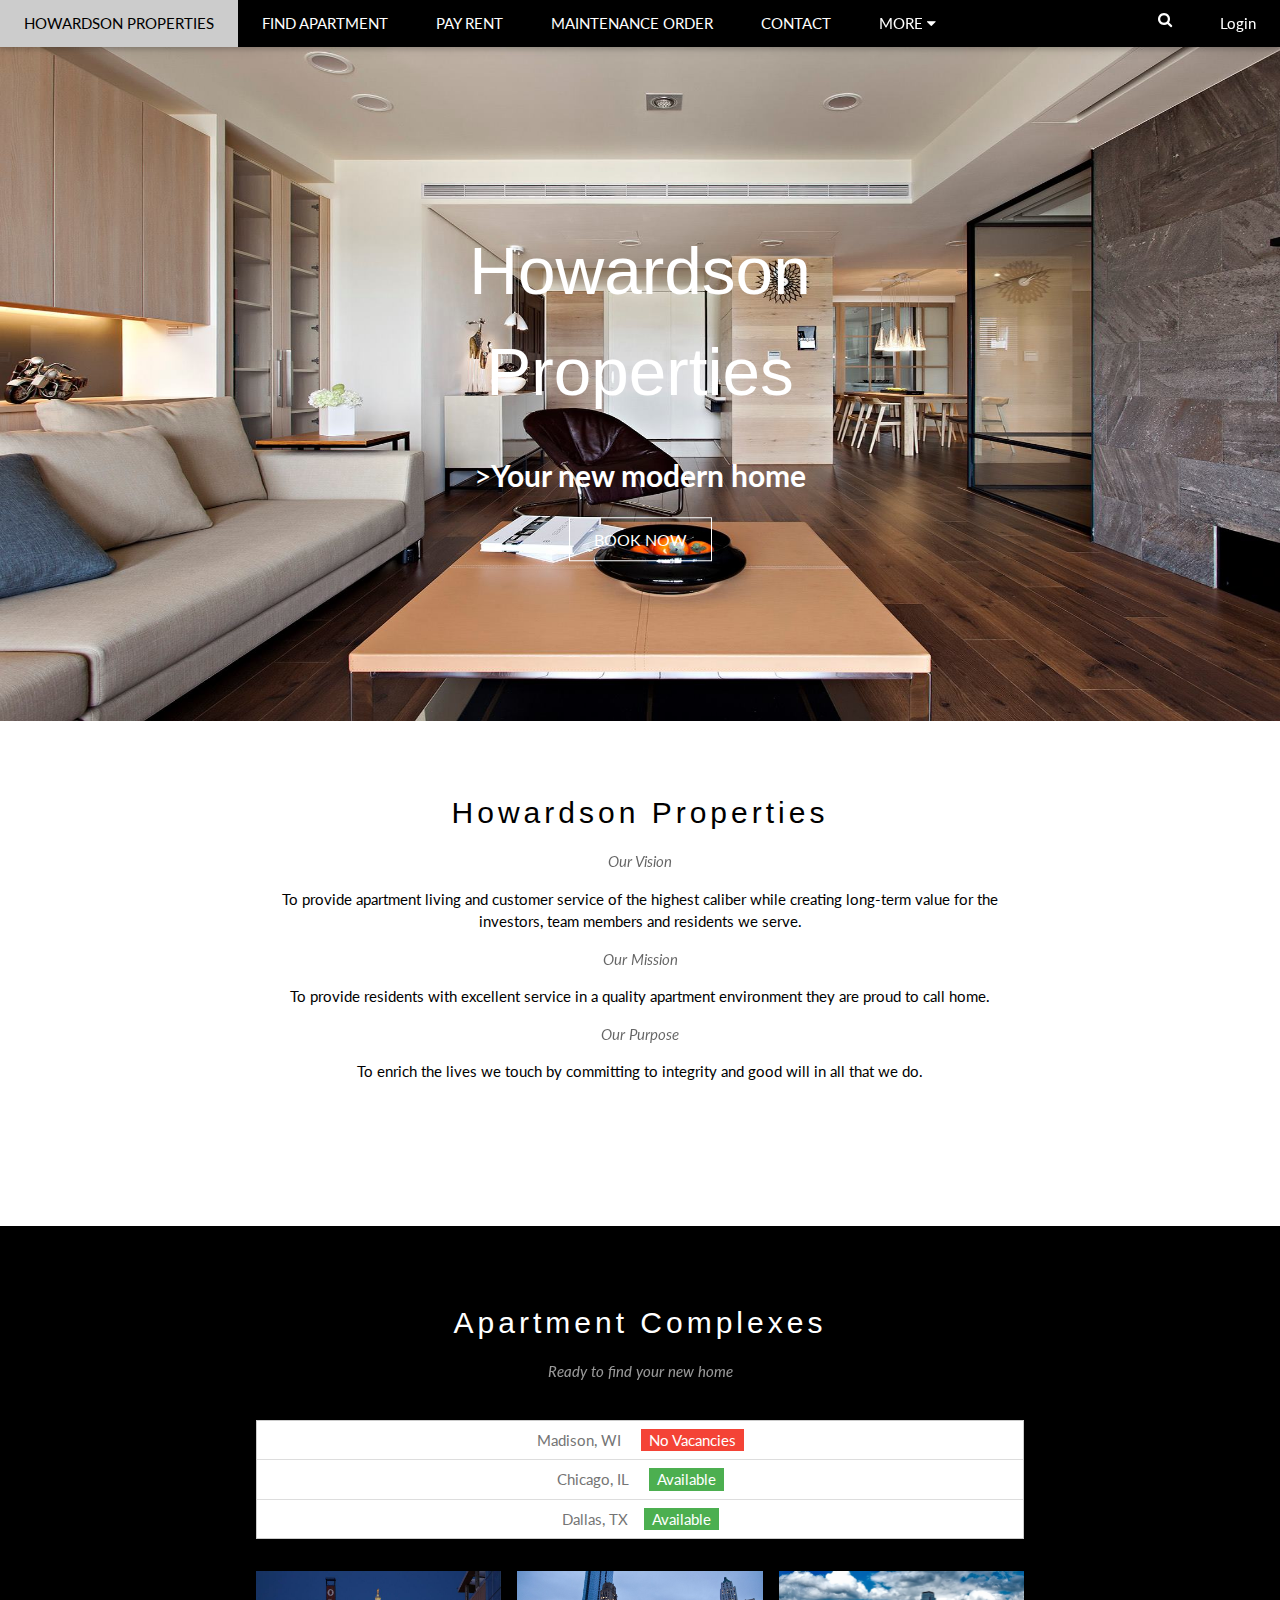
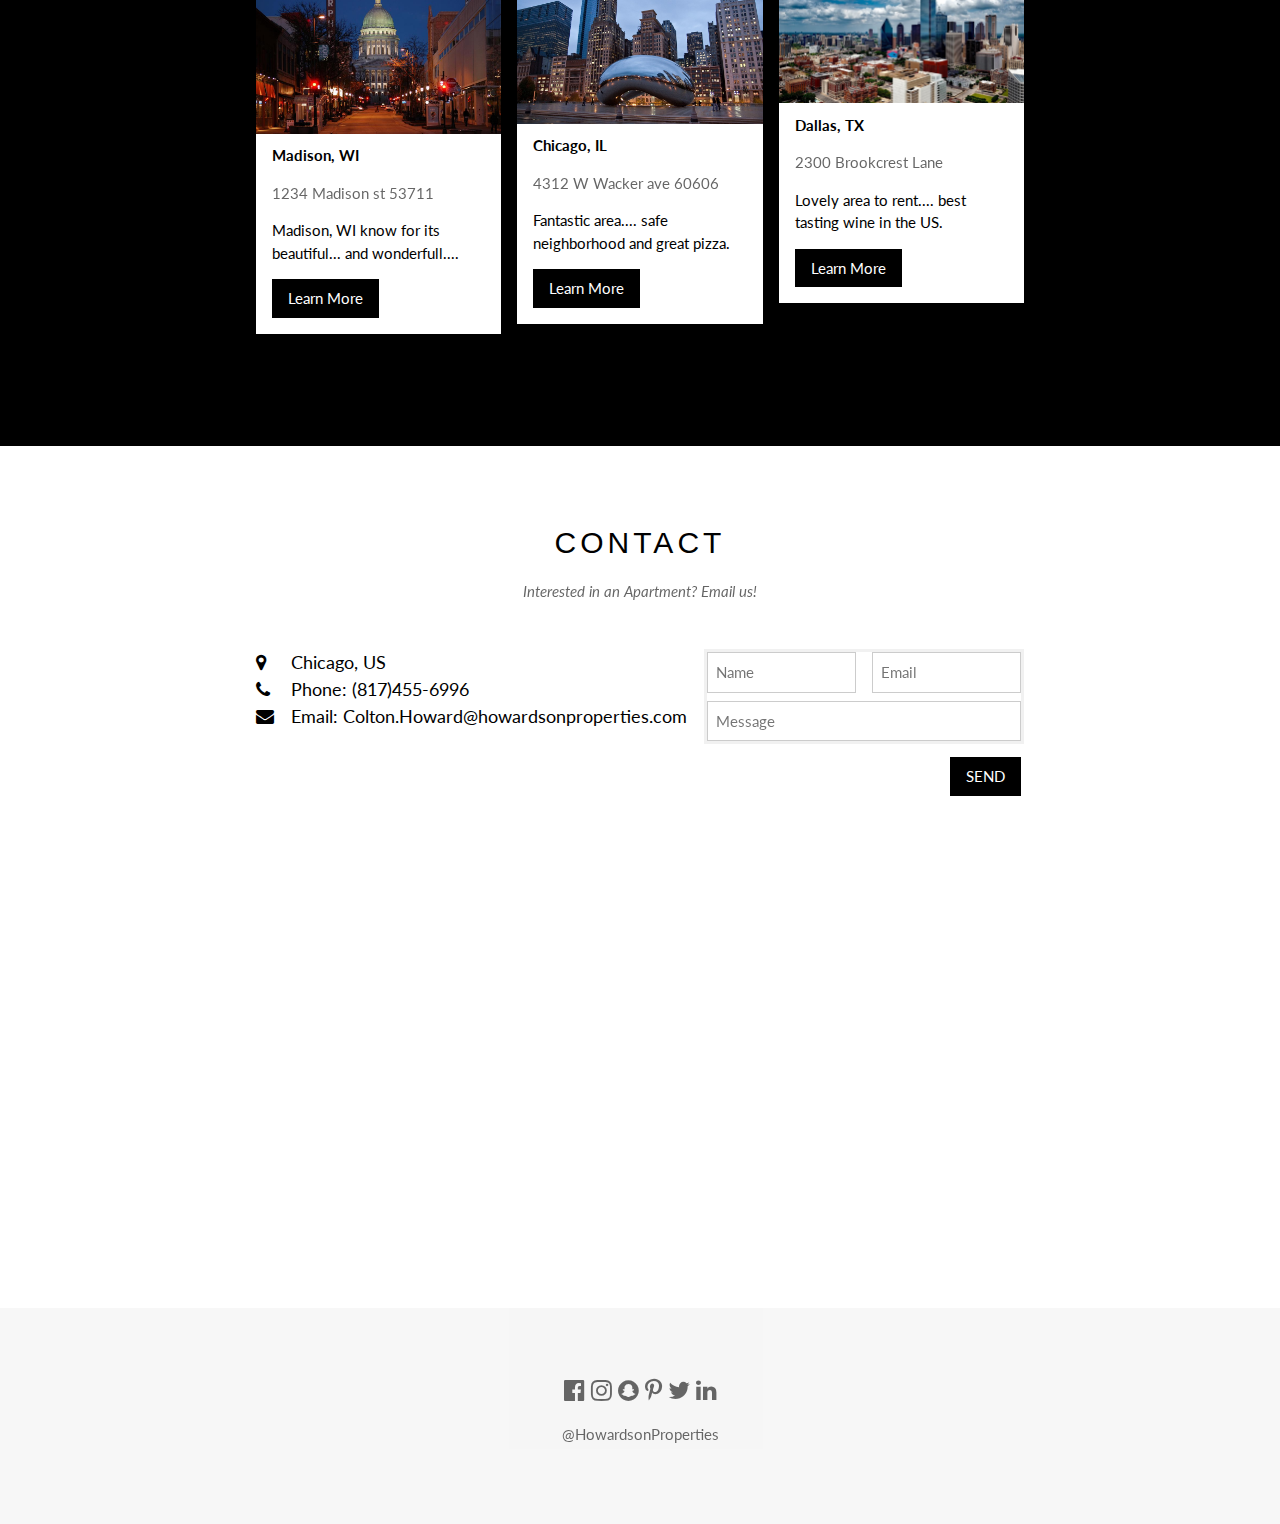
==== index.html @ aaf63475 "changes" ====
<html>
<title>Howardson Properties</title>
<meta charset="UTF-8">
<meta name="viewport" content="width=device-width, initial-scale=1">
<link rel="stylesheet" href="advanced.css">
<link rel="stylesheet" href="https://fonts.googleapis.com/css?family=Lato">
<link rel="stylesheet" href="https://cdnjs.cloudflare.com/ajax/libs/font-awesome/4.7.0/css/font-awesome.min.css">
<style>
body {font-family: "Lato", sans-serif}
.mySlides {display: none}

div.gallery {
    border: 1px solid #ccc;
}

div.gallery:hover {
    border: 1px solid #777;
}

div.gallery img {
    width: 100%;
    height: auto;
}

div.desc {
    padding: 15px;
    text-align: center;
}

* {
    box-sizing: border-box;
}

.responsive {
    padding: 0 6px;
    float: left;
    width: 24.99999%;
}

@media only screen and (max-width: 700px){
    .responsive {
        width: 49.99999%;
        margin: 6px 0;
    }
}

@media only screen and (max-width: 500px){
    .responsive {
        width: 100%;
    }
}

.clearfix:after {
    content: "";
    display: table;
    clear: both;
}
* {box-sizing:border-box}

/* Slideshow container */
.slideshow-container {
  max-width: 1000px;
  position: relative;
  margin: auto;
}

.mySlides1 {
    display: none;
}

/* Next & previous buttons */
.prev, .next {
  cursor: pointer;
  position: absolute;
  top: 50%;
  width: auto;
  margin-top: -22px;
  padding: 16px;
  color: white;
  font-weight: bold;
  font-size: 18px;
  transition: 0.6s ease;
  border-radius: 0 3px 3px 0;
}

/* Position the "next button" to the right */
.next {
  right: 0;
  border-radius: 3px 0 0 3px;
}

/* On hover, add a black background color with a little bit see-through */
.prev:hover, .next:hover {
  background-color: rgba(0,0,0,0.8);
}

/* Caption text */
.text {
  color: #f2f2f2;
  font-size: 15px;
  padding: 8px 12px;
  position: absolute;
  bottom: 8px;
  width: 100%;
  text-align: center;
}

/* Number text (1/3 etc) */
.numbertext {
  color: #f2f2f2;
  font-size: 12px;
  padding: 8px 12px;
  position: absolute;
  top: 0;
}

/* The dots/bullets/indicators */
.dot {
  cursor:pointer;
  height: 13px;
  width: 13px;
  margin: 0 2px;
  background-color: #bbb;
  border-radius: 50%;
  display: inline-block;
  transition: background-color 0.6s ease;
}

.active, .dot:hover {
  background-color: #717171;
}

/* Fading animation */
.fade {
  -webkit-animation-name: fade;
  -webkit-animation-duration: 1.5s;
  animation-name: fade;
  animation-duration: 1.5s;
}

@-webkit-keyframes fade {
  from {opacity: .4}
  to {opacity: 1}
}

@keyframes fade {
  from {opacity: .4}
  to {opacity: 1}
}
</style>
<body>

<!-- Navbar -->
<div class="w3-top">
  <div class="w3-bar w3-black w3-card-2 w3-left-align">
    <a class="w3-bar-item w3-button w3-padding-large w3-hide-medium w3-hide-large w3-right" href="javascript:void(0)" onclick="myFunction()" title="Toggle Navigation Menu"><i class="fa fa-bars"></i></a>
    <a href="index.html" class="w3-bar-item w3-button w3-padding-large">HOWARDSON PROPERTIES</a>
    <a href="#tour" class="w3-bar-item w3-button w3-padding-large w3-hide-small">FIND  APARTMENT</a>
    <a href="http://manager.payyourrent.com/rent-payment-software/?gclid=Cj0KCQjw--DLBRCNARIsAFIwR27LLWmiEYNPuNQ_jjrPq4QxrN3-7JRp15YNWLW8YYUmsbzxgvoFxRsaAm2LEALw_wcB" class="w3-bar-item w3-button w3-padding-large w3-hide-small">PAY RENT</a>
    <a href="maintenance.html" class="w3-bar-item w3-button w3-padding-large w3-hide-small">MAINTENANCE ORDER</a>
    <a href="#contact" class="w3-bar-item w3-button w3-padding-large w3-hide-small">CONTACT</a>
    <div class="w3-dropdown-hover w3-hide-small">
      <button class="w3-padding-large w3-button" title="More">MORE <i class="fa fa-caret-down"></i></button>
      <div class="w3-dropdown-content w3-bar-block w3-card-4">
        <a href="#" class="w3-bar-item w3-button">Youtube</a>
        <a href="#" class="w3-bar-item w3-button">Linkedin</a>
      </div>
    </div>
    <button class="w3-padding-large w3-button w3-hide-small w3-right" onclick="document.getElementById('loginModal').style.display='block'">Login</button>
    <a href="javascript:void(0)" class="w3-padding-large w3-button w3-hide-small w3-right"><i class="fa fa-search"></i></a>
  </div>
</div>

<!-- Navbar on small screens -->
<div id="navDemo" class="w3-bar-block w3-black w3-hide w3-hide-large w3-hide-medium w3-top" style="margin-top:46px">
  <a href="#tour" class="w3-bar-item w3-button w3-padding-large">FIND  APARTMENT</a>
  <a href="http://manager.payyourrent.com/rent-payment-software/?gclid=Cj0KCQjw--DLBRCNARIsAFIwR27LLWmiEYNPuNQ_jjrPq4QxrN3-7JRp15YNWLW8YYUmsbzxgvoFxRsaAm2LEALw_wcB" class="w3-bar-item w3-button w3-padding-large">PAY RENT</a>
  <a href="maintenance.html" class="w3-bar-item w3-button w3-padding-large">MAINTENANCE ORDER</a>
  <a href="#contact" class="w3-bar-item w3-button w3-padding-large">CONTACT</a>
  <a href="#" class="w3-bar-item w3-button w3-padding-large">MORE</a>
</div>

<!-- Page content -->
<div class="w3-content" style="max-width:2000px;margin-top:46px">

  <!-- Automatic Slideshow Images -->
  <div class="mySlides w3-display-container w3-center">
    <img src="images/contemporary-living-room-ideas-white-sofa-cushions-pouf-table-wooden-table-table-lamp-floor-brown-curtain-window-ceiling-lights.jpeg" style="width:100%; height:75%;">
    <div class="w3-display-middle w3-container w3-text-white w3-padding-32 w3-hide-small">
      <h1 style="font-size: 450%;">Howardson Properties</h1>
      <p style="font-size: 200%;">><b>Your new modern home</b></p>
      <a href="http://www.google.com" style="text-decoration:none;" class="btn btn-clear-white"> Book Now</a>
    </div>
  </div>
  <div class="mySlides w3-display-container w3-center">
    <img src="images/One-Bedroom-Modern-Apartment_1.jpg" style="width:100%; height:75%;">
    <div class="w3-display-middle w3-container w3-text-white w3-padding-32 w3-hide-small">
      <h1 style="font-size: 450%;">Howardson Properties</h1>
      <p style="font-size: 200%;">><b>Your new modern home</b></p>
      <a href="http://www.google.com" style="text-decoration:none;" class="btn btn-clear-white"> Book Now</a>
    </div>
  </div>
  <div class="mySlides w3-display-container w3-center">
    <img src="images/One-Bedroom-Modern-Apartment_2.jpg" style="width:100%; height:75%;">
    <div class="w3-display-middle w3-container w3-text-white w3-padding-32 w3-hide-small">
      <h1 style="font-size: 450%;">Howardson Properties</h1>
      <p style="font-size: 200%;">><b>Your new modern home</b></p>
      <a href="http://www.google.com" style="text-decoration:none;" class="btn btn-clear-white"> Book Now</a>
    </div>
  </div>
  <div class="mySlides w3-display-container w3-center">
    <img src="images/Prague-Modern-Loft-Apartment_3.jpeg" style="width:100%; height:75%;">
    <div class="w3-display-middle w3-container w3-text-white w3-padding-32 w3-hide-small">
      <h1 style="font-size: 450%;">Howardson Properties</h1>
      <p style="font-size: 200%;">><b>Your new modern home</b></p>
      <a href="http://www.google.com" style="text-decoration:none;" class="btn btn-clear-white"> Book Now</a>
    </div>
  </div>

  <!-- The Band Section -->
  <div class="w3-container w3-content w3-center w3-padding-64" style="max-width:800px" id="band">
    <h2 class="w3-wide">Howardson Properties</h2>
    <p class="w3-opacity"><i>Our Vision</i></p>
    <p class="w3-justify w3-center">To provide apartment living and customer service of the highest caliber while creating long-term value for the investors, team members and residents we serve.</p>
    <p class="w3-opacity"><i>Our Mission</i></p>
    <p class="w3-justify w3-center">To provide residents with excellent service in a quality apartment environment they are proud to call home.</p>
    <p class="w3-opacity"><i>Our Purpose</i></p>
    <p class="w3-justify w3-center">To enrich the lives we touch by committing to integrity and good will in all that we do.</p>
    <div class="w3-row w3-padding-32">
      <!--<div class="w3-third">
        <p>Name</p>
        <img src="/w3images/bandmember.jpg" class="w3-round w3-margin-bottom" alt="Random Name" style="width:60%">
      </div>
      <div class="w3-third">
        <p>Name</p>
        <img src="/w3images/bandmember.jpg" class="w3-round w3-margin-bottom" alt="Random Name" style="width:60%">
      </div>
      <div class="w3-third">
        <p>Name</p>
        <img src="/w3images/bandmember.jpg" class="w3-round" alt="Random Name" style="width:60%">
      </div> -->
    </div>
  </div>

  <!-- The Tour Section -->
  <div class="w3-black" id="tour">
    <div class="w3-container w3-content w3-padding-64" style="max-width:800px">
      <h2 class="w3-wide w3-center">Apartment Complexes</h2>
      <p class="w3-opacity w3-center"><i>Ready to find your new home</i></p><br>

      <ul class="w3-ul w3-border w3-white w3-text-grey">
        <li class="w3-padding w3-center">Madison, WI <span class="w3-tag w3-red w3-margin-left">No Vacancies</span></li>
        <li class="w3-padding w3-center">Chicago, IL <span class="w3-tag w3-green w3-margin-left">Available</span></li>
        <li class="w3-padding w3-center">Dallas, TX<span class="w3-tag w3-green w3-margin-left">Available</span></li>
      </ul>

      <div class="w3-row-padding w3-padding-32" style="margin:0 -16px">
        <div class="w3-third w3-margin-bottom">
          <img src="images/capital-madison-wi-kelvin-andow.jpg" alt="New York" style="width:100%" class="w3-hover-opacity">
          <div class="w3-container w3-white">

            <p><b>Madison, WI</b></p>
            <p class="w3-opacity">1234 Madison st 53711</p>
            <p>Madison, WI know for its beautiful... and wonderfull....</p>
            <a class="w3-button w3-black w3-margin-bottom" href="madison.html">Learn More </a>
          </div>
        </div>
        <div class="w3-third w3-margin-bottom">
          <img src="images/chicago-il-cloud-gate-at-dusk.jpg" alt="Paris" style="width:100%" class="w3-hover-opacity">
          <div class="w3-container w3-white">
            <p><b>Chicago, IL</b></p>
            <p class="w3-opacity">4312 W Wacker ave 60606</p>
            <p>Fantastic area.... safe neighborhood and great pizza.</p>
            <a class="w3-button w3-black w3-margin-bottom" href="http://www.google.com">Learn More </a>
          </div>
        </div>
        <div class="w3-third w3-margin-bottom">
          <img src="images/dallas-tx-the-dallas-skyline-on-a-cloudy-afternoon.jpg" alt="San Francisco" style="width:100%" class="w3-hover-opacity">
          <div class="w3-container w3-white">
            <p><b>Dallas, TX</b></p>
            <p class="w3-opacity">2300 Brookcrest Lane</p>
            <p>Lovely area to rent.... best tasting wine in the US.</p>
            <a class="w3-button w3-black w3-margin-bottom" href="http://www.google.com">Learn More </a>
          </div>
        </div>
      </div>
    </div>
  </div>
<!-- Login Modal -->
<div id="loginModal" class="w3-modal">
  <div class="w3-modal-content w3-animate-top w3-card-4">
    <header class="w3-container w3-teal w3-center w3-padding-32">
      <span class="psw"onclick="document.getElementById('ticketModal').style.display='none'"
     class="w3-button w3-teal w3-xlarge w3-display-topright">&times;</span>
      <h2 class="w3-wide"><i class="fa fa-key w3-margin-right"></i>Login</h2>
    </header>
<div class="slideshow-container">
<div class="mySlides1 fade">
<div class="numbertext">.....</div>
<form action="/action_page.php">
  <div class="imgcontainer">
    <img src="images/img_avatar2.png" alt="Avatar" class="avatar">
  </div>

  <div class="container">
    <label><b>Username</b></label>
    <input class="input1" type="text" placeholder="Enter Username" name="uname" required>

    <label><b>Password</b></label>
    <input class="input1" type="password" placeholder= "Enter Password" name="psw" required>
    <button class="button1" type="submit">Login</button>
    <input class="input1" type="checkbox" checked="checked"> Remember me
  </div>
</form>
<div class="text">CN Tower</div>
</div>
<div class="clearfix"></div>
      <div class="w3-container">
        <button class="w3-button w3-red w3-section" onclick="document.getElementById('loginModal').style.display='none'">Close <i class="fa fa-remove"></i></button>
        <p class="w3-right">Need <a href="#" class="w3-text-blue">password?</a></p>
      </div>
    </div>
  </div></div>

  <!-- Canada Modal -->
  <div id="ticketModal" class="w3-modal">
    <div class="w3-modal-content w3-animate-top w3-card-4">
      <header class="w3-container w3-teal w3-center w3-padding-32">
        <span onclick="document.getElementById('ticketModal').style.display='none'"
       class="w3-button w3-teal w3-xlarge w3-display-topright">&times;</span>
        <h2 class="w3-wide"><i class="fa fa-camera-retro w3-margin-right"></i>Pictures</h2>
      </header>
<div class="slideshow-container">
<div class="mySlides1 fade">
  <div class="numbertext">1 / 17</div>
  <img src="images/Canada/IMG_1751.jpg" style="width:100%;height:70%">
  <div class="text">CN Tower</div>
</div>

<div class="mySlides1 fade">
  <div class="numbertext">2 / 17</div>
  <img src="images/Canada/IMG_1759.png" style="width:100%; height:70%">
  <div class="text">CN Tower</div>
</div>

<div class="mySlides1 fade">
  <div class="numbertext">3 / 17</div>
  <img src="images/Canada/IMG_1760.png" style="width:100%; height:70%">
  <div class="text">CN Tower</div>
</div>
<div class="mySlides1 fade">
  <div class="numbertext">4 / 17</div>
  <img src="images/Canada/IMG_1758.jpg" style="width:100%; height:70%">
  <div class="text">CN Tower</div>
</div>
<div class="mySlides1 fade">
  <div class="numbertext">5 / 17</div>
  <img src="images/Canada/IMG_1687.jpg" style="width:100%; height:70%">
  <div class="text">CN Tower</div>
</div>
<div class="mySlides1 fade">
  <div class="numbertext">6 / 17</div>
  <img src="images/Canada/IMG_1688.jpg" style="width:100%; height:70%">
  <div class="text">CN Tower</div>
</div>
<div class="mySlides1 fade">
  <div class="numbertext">7 / 17</div>
  <img src="images/Canada/IMG_1738.jpg" style="width:100%; height:70%">
  <div class="text">CN Tower</div>
</div>
<div class="mySlides1 fade">
  <div class="numbertext">8 / 17</div>
  <img src="images/Canada/IMG_1695.jpg" style="width:100%; height:70%">
  <div class="text">Niagara Falls</div>
</div>
<div class="mySlides1 fade">
  <div class="numbertext">9 / 17</div>
  <img src="images/Canada/IMG_1697.jpg" style="width:100%; height:70%">
  <div class="text">Niagara Falls</div>
</div>
<div class="mySlides1 fade">
  <div class="numbertext">10 / 17</div>
  <img src="images/Canada/IMG_1746.png" style="width:100%; height:70%">
  <div class="text">Niagara Falls</div>
</div>
<div class="mySlides1 fade">
  <div class="numbertext">11 / 17</div>
  <img src="images/Canada/IMG_1747.png" style="width:100%; height:70%">
  <div class="text">Niagara Falls</div>
</div>
<div class="mySlides1 fade">
  <div class="numbertext">12 / 17</div>
  <img src="images/Canada/IMG_1763.png" style="width:100%; height:70%">
  <div class="text">Niagara Falls</div>
</div>
<div class="mySlides1 fade">
  <div class="numbertext">13 / 17</div>
  <img src="images/Canada/IMG_1766.png" style="width:100%; height:70%">
  <div class="text">Niagara Falls</div>
</div>
<div class="mySlides1 fade">
  <div class="numbertext">14 / 17</div>
  <img src="images/Canada/IMG_1765.png" style="width:100%; height:70%">
  <div class="text">Niagara Falls</div>
</div>
<div class="mySlides1 fade">
  <div class="numbertext">15 / 17</div>
  <img src="images/Canada/IMG_1764.png" style="width:100%; height:70%">
  <div class="text">Niagara Falls</div>
</div>
<div class="mySlides1 fade">
  <div class="numbertext">16 / 17</div>
  <img src="images/Canada/IMG_1762.png" style="width:100%; height:70%">
  <div class="text">Niagara Falls Brewing Co.</div>
</div>
<div class="mySlides1 fade">
  <div class="numbertext">17 / 17</div>
  <img src="images/Canada/IMG_1761.png" style="width:100%; height:70%">
  <div class="text">Niagara Falls Brewing Co.</div>
</div>
<a class="prev" onclick="plusSlides(-1)">&#10094;</a>
<a class="next" onclick="plusSlides(1)">&#10095;</a>
</div>
<br>

<div style="text-align:center">
<span class="dot" onclick="currentSlide(1)"></span>
<span class="dot" onclick="currentSlide(2)"></span>
<span class="dot" onclick="currentSlide(4)"></span>
<span class="dot" onclick="currentSlide(5)"></span>
<span class="dot" onclick="currentSlide(6)"></span>
<span class="dot" onclick="currentSlide(7)"></span>
<span class="dot" onclick="currentSlide(8)"></span>
<span class="dot" onclick="currentSlide(9)"></span>
<span class="dot" onclick="currentSlide(10)"></span>
<span class="dot" onclick="currentSlide(11)"></span>
<span class="dot" onclick="currentSlide(12)"></span>
<span class="dot" onclick="currentSlide(13)"></span>
<span class="dot" onclick="currentSlide(14)"></span>
<span class="dot" onclick="currentSlide(15)"></span>
<span class="dot" onclick="currentSlide(16)"></span>
<span class="dot" onclick="currentSlide(17)"></span>


</div>
      <div class="responsive">
  <div class="gallery">
    <a target="_blank" href="images/Canada/IMG_1751.jpg">
      <img src="images/Canada/IMG_1751.jpg" alt="Trolltunga Norway" width="300" height="200">
    </a>

  </div>
</div>


<div class="responsive">
  <div class="gallery">
    <a target="_blank" href="images/Canada/IMG_1759.png">
      <img src="images/Canada/IMG_1759.png" alt="Forest" width="600" height="400">
    </a>

  </div>
</div>

<div class="responsive">
  <div class="gallery">
    <a target="_blank" href="images/Canada/IMG_1760.png">
      <img src="images/Canada/IMG_1760.png" alt="Northern Lights" width="600" height="400">
    </a>

  </div>
</div>

<div class="responsive">
  <div class="gallery">
    <a target="_blank" href="images/Canada/IMG_1758.jpg">
      <img src="images/Canada/IMG_1758.jpg" alt="Mountains" width="600" height="400">
    </a>

  </div>
</div>
<div class="responsive">
  <div class="gallery">
    <a target="_blank" href="images/Canada/IMG_1687.jpg">
      <img src="images/Canada/IMG_1687.jpg" alt="Mountains" width="600" height="400">
    </a>

  </div>
</div>
<div class="responsive">
  <div class="gallery">
    <a target="_blank" href="images/Canada/IMG_1688.jpg">
      <img src="images/Canada/IMG_1688.jpg" alt="Mountains" width="600" height="400">
    </a>

  </div>
</div>
<div class="responsive">
  <div class="gallery">
    <a target="_blank" href="images/Canada/IMG_1738.jpg">
      <img src="images/Canada/IMG_1738.jpg" alt="Mountains" width="600" height="400">
    </a>

  </div>
</div>
<div class="responsive">
  <div class="gallery">
    <a target="_blank" href="images/Canada/IMG_1695.jpg">
      <img src="images/Canada/IMG_1695.jpg" alt="Mountains" width="600" height="400">
    </a>

  </div>
</div>
<div class="responsive">
  <div class="gallery">
    <a target="_blank" href="images/Canada/IMG_1697.jpg">
      <img src="images/Canada/IMG_1697.jpg" alt="Mountains" width="600" height="400">
    </a>

  </div>
</div>
<div class="responsive">
  <div class="gallery">
    <a target="_blank" href="images/Canada/IMG_1746.png">
      <img src="images/Canada/IMG_1746.png" alt="Mountains" width="600" height="400">
    </a>

  </div>
</div>
<div class="responsive">
  <div class="gallery">
    <a target="_blank" href="images/Canada/IMG_1747.png">
      <img src="images/Canada/IMG_1747.png" alt="Mountains" width="600" height="400">
    </a>

  </div>
</div>
<div class="responsive">
  <div class="gallery">
    <a target="_blank" href="images/Canada/IMG_1763.png">
      <img src="images/Canada/IMG_1763.png" alt="Mountains" width="600" height="400">
    </a>

  </div>
</div>
<div class="responsive">
  <div class="gallery">
    <a target="_blank" href="images/Canada/IMG_1766.png">
      <img src="images/Canada/IMG_1766.png" alt="Mountains" width="600" height="400">
    </a>

  </div>
</div>
<div class="responsive">
  <div class="gallery">
    <a target="_blank" href="images/Canada/IMG_1765.png">
      <img src="images/Canada/IMG_1765.png" alt="Mountains" width="600" height="400">
    </a>

  </div>
</div>
<div class="responsive">
  <div class="gallery">
    <a target="_blank" href="images/Canada/IMG_1764.png">
      <img src="images/Canada/IMG_1764.png" alt="Mountains" width="600" height="400">
    </a>

  </div>
</div>
<div class="responsive">
  <div class="gallery">
    <a target="_blank" href="images/Canada/IMG_1762.png">
      <img src="images/Canada/IMG_1762.png" alt="Mountains" width="600" height="400">
    </a>

  </div>
</div>
<div class="responsive">
  <div class="gallery">
    <a target="_blank" href="images/Canada/IMG_1761.png">
      <img src="images/Canada/IMG_1761.png" alt="Mountains" width="600" height="400">
    </a>

  </div>
</div>
<div class="clearfix"></div>
      <div class="w3-container">
        <button class="w3-button w3-red w3-section" onclick="document.getElementById('ticketModal').style.display='none'">Close <i class="fa fa-remove"></i></button>
        <p class="w3-right">Need <a href="#" class="w3-text-blue">help?</a></p>
      </div>
    </div>
  </div>

  <!-- Other Modal -->
  <div id="ticketModal1" class="w3-modal">
    <div class="w3-modal-content w3-animate-top w3-card-4">
      <header class="w3-container w3-teal w3-center w3-padding-32">
        <span onclick="document.getElementById('ticketModal1').style.display='none'"
       class="w3-button w3-teal w3-xlarge w3-display-topright">&times;</span>
        <h2 class="w3-wide"><i class="fa fa-camera-retro w3-margin-right"></i>Pictures</h2>
      </header>
      <div class="clearfix"></div>
            <div class="w3-container">
              <button class="w3-button w3-red w3-section" onclick="document.getElementById('ticketModal1').style.display='none'">Close <i class="fa fa-remove"></i></button>
              <p class="w3-right">Need <a href="#" class="w3-text-blue">help?</a></p>
            </div>
          </div>
        </div>
  <!-- The Contact Section -->
  <div class="w3-container w3-content w3-padding-64" style="max-width:800px" id="contact">
    <h2 class="w3-wide w3-center">CONTACT</h2>
    <p class="w3-opacity w3-center"><i>Interested in an Apartment? Email us!</i></p>
    <div class="w3-row w3-padding-32">
      <div class="w3-col m7 w3-large w3-margin-bottom">
        <i class="fa fa-map-marker" style="width:30px"></i> Chicago, US<br>
        <i class="fa fa-phone" style="width:30px"></i> Phone: (817)455-6996<br>
        <i class="fa fa-envelope" style="width:30px"> </i> Email: Colton.Howard@howardsonproperties.com<br>
      </div>
      <div class="w3-col m5">
        <form action="/action_page.php" target="_blank">
          <div class="w3-row-padding" style="margin:0 -16px 8px -16px">
            <div class="w3-half">
              <input class="w3-input w3-border" type="text" placeholder="Name" required name="Name">
            </div>
            <div class="w3-half">
              <input class="w3-input w3-border" type="text" placeholder="Email" required name="Email">
            </div>
          </div>
          <input class="w3-input w3-border" type="text" placeholder="Message" required name="Message">
          <button class="w3-button w3-black w3-section w3-right" type="submit">SEND</button>
        </form>
      </div>
    </div>
  </div>


<!-- End Page Content -->
</div>
<!-- Add Google Maps -->
<div id="googleMap" style="height:400px;" class="w3-grayscale-max"></div>
<script>
function myMap() {
  myCenter=new google.maps.LatLng(41.878114, -87.629798);
  var mapOptions= {
    center:myCenter,
    zoom:12, scrollwheel: false, draggable: false,
    mapTypeId:google.maps.MapTypeId.ROADMAP
  };
  var map=new google.maps.Map(document.getElementById("googleMap"),mapOptions);

  var marker = new google.maps.Marker({
    position: myCenter,
  });
  marker.setMap(map);
}
</script>
<script src="https://maps.googleapis.com/maps/api/js?key=AIzaSyDHNW_Lpuw1_F72h-pOp0OPTfTNy64-8ls&callback=myMap"></script>
<!--
To use this code on your website, get a free API key from Google.
Read more at: https://www.w3schools.com/graphics/google_maps_basic.asp
-->

<!-- Footer -->
<footer class="w3-container w3-padding-64 w3-center w3-opacity w3-light-grey w3-xlarge">
  <a href="https://www.facebook.com/colton.howard.927"><i class="fa fa-facebook-official w3-hover-opacity"></i></a>
  <a href="https://www.instagram.com/coltr7/"><i class="fa fa-instagram w3-hover-opacity"></i></a>
  <i class="fa fa-snapchat w3-hover-opacity"></i>
  <a href="https://www.pinterest.com/coltrhoward7/"><i class="fa fa-pinterest-p w3-hover-opacity"></i></a>
  <i class="fa fa-twitter w3-hover-opacity"></i>
  <a href="https://www.linkedin.com/in/colton-howard-3b35b990"><i class="fa fa-linkedin w3-hover-opacity"></i></a>
  <p class="w3-medium">@HowardsonProperties </p>
</footer>

<script>
// Automatic Slideshow - change image every 4 seconds
var myIndex = 0;
carousel();

function carousel() {
    var i;
    var x = document.getElementsByClassName("mySlides");
    for (i = 0; i < x.length; i++) {
       x[i].style.display = "none";
    }
    myIndex++;
    if (myIndex > x.length) {myIndex = 1}
    x[myIndex-1].style.display = "block";
    setTimeout(carousel, 4000);
}

// Used to toggle the menu on small screens when clicking on the menu button
function myFunction() {
    var x = document.getElementById("navDemo");
    if (x.className.indexOf("w3-show") == -1) {
        x.className += " w3-show";
    } else {
        x.className = x.className.replace(" w3-show", "");
    }
}

// When the user clicks anywhere outside of the modal, close it
var modal = document.getElementById('ticketModal');
window.onclick = function(event) {
  if (event.target == modal) {
    modal.style.display = "none";
  }
}

var slideIndex = 1;
showSlides(slideIndex);

function plusSlides(n) {
  showSlides(slideIndex += n);
}

function currentSlide(n) {
  showSlides(slideIndex = n);
}

function showSlides(n) {
  var i;
  var slides = document.getElementsByClassName("mySlides1");
  var dots = document.getElementsByClassName("dot");
  if (n > slides.length) {slideIndex = 1}
  if (n < 1) {slideIndex = slides.length}
  for (i = 0; i < slides.length; i++) {
      slides[i].style.display = "none";
  }
  for (i = 0; i < dots.length; i++) {
      dots[i].className = dots[i].className.replace(" active", "");
  }
  slides[slideIndex-1].style.display = "block";
  dots[slideIndex-1].className += " active";
}
</script>

</body>
</html>
---- advanced.css ----
/* W3.CSS 4.04 Apr 2017 by Jan Egil and Borge Refsnes */
html{box-sizing:border-box}*,*:before,*:after{box-sizing:inherit}
/* Extract from normalize.css by Nicolas Gallagher and Jonathan Neal git.io/normalize */
html{-ms-text-size-adjust:100%;-webkit-text-size-adjust:100%}body{margin:0}
article,aside,details,figcaption,figure,footer,header,main,menu,nav,section,summary{display:block}
audio,canvas,progress,video{display:inline-block}progress{vertical-align:baseline}
audio:not([controls]){display:none;height:0}[hidden],template{display:none}
a{background-color:transparent;-webkit-text-decoration-skip:objects}
a:active,a:hover{outline-width:0}abbr[title]{border-bottom:none;text-decoration:underline;text-decoration:underline dotted}
dfn{font-style:italic}mark{background:#ff0;color:#000}
small{font-size:80%}sub,sup{font-size:75%;line-height:0;position:relative;vertical-align:baseline}
sub{bottom:-0.25em}sup{top:-0.5em}figure{margin:1em 40px}img{border-style:none}svg:not(:root){overflow:hidden}
code,kbd,pre,samp{font-family:monospace,monospace;font-size:1em}hr{box-sizing:content-box;height:0;overflow:visible}
button,input,select,textarea{font:inherit;margin:0}optgroup{font-weight:bold}
button,input{overflow:visible}button,select{text-transform:none}
button,html [type=button],[type=reset],[type=submit]{-webkit-appearance:button}
button::-moz-focus-inner, [type=button]::-moz-focus-inner, [type=reset]::-moz-focus-inner, [type=submit]::-moz-focus-inner{border-style:none;padding:0}
button:-moz-focusring, [type=button]:-moz-focusring, [type=reset]:-moz-focusring, [type=submit]:-moz-focusring{outline:1px dotted ButtonText}
fieldset{border:1px solid #c0c0c0;margin:0 2px;padding:.35em .625em .75em}
legend{color:inherit;display:table;max-width:100%;padding:0;white-space:normal}textarea{overflow:auto}
[type=checkbox],[type=radio]{padding:0}
[type=number]::-webkit-inner-spin-button,[type=number]::-webkit-outer-spin-button{height:auto}
[type=search]{-webkit-appearance:textfield;outline-offset:-2px}
[type=search]::-webkit-search-cancel-button,[type=search]::-webkit-search-decoration{-webkit-appearance:none}
::-webkit-input-placeholder{color:inherit;opacity:0.54}
::-webkit-file-upload-button{-webkit-appearance:button;font:inherit}
/* End extract */
html,body{font-family:Verdana,sans-serif;font-size:15px;line-height:1.5}html{overflow-x:hidden}
h1{font-size:36px}h2{font-size:30px}h3{font-size:24px}h4{font-size:20px}h5{font-size:18px}h6{font-size:16px}.w3-serif{font-family:serif}
h1,h2,h3,h4,h5,h6{font-family:"Segoe UI",Arial,sans-serif;font-weight:400;margin:10px 0}.w3-wide{letter-spacing:4px}
hr{border:0;border-top:1px solid #eee;margin:20px 0}
.w3-image{max-width:100%;height:auto}img{margin-bottom:-5px}a{color:inherit}
.w3-table,.w3-table-all{border-collapse:collapse;border-spacing:0;width:100%;display:table}.w3-table-all{border:1px solid #ccc}
.w3-bordered tr,.w3-table-all tr{border-bottom:1px solid #ddd}.w3-striped tbody tr:nth-child(even){background-color:#f1f1f1}
.w3-table-all tr:nth-child(odd){background-color:#fff}.w3-table-all tr:nth-child(even){background-color:#f1f1f1}
.w3-hoverable tbody tr:hover,.w3-ul.w3-hoverable li:hover{background-color:#ccc}.w3-centered tr th,.w3-centered tr td{text-align:center}
.w3-table td,.w3-table th,.w3-table-all td,.w3-table-all th{padding:8px 8px;display:table-cell;text-align:left;vertical-align:top}
.w3-table th:first-child,.w3-table td:first-child,.w3-table-all th:first-child,.w3-table-all td:first-child{padding-left:16px}
.w3-btn,.w3-button{border:none;display:inline-block;outline:0;padding:8px 16px;vertical-align:middle;overflow:hidden;text-decoration:none;color:inherit;background-color:inherit;text-align:center;cursor:pointer;white-space:nowrap}
.w3-btn:hover{box-shadow:0 8px 16px 0 rgba(0,0,0,0.2),0 6px 20px 0 rgba(0,0,0,0.19)}
.w3-btn,.w3-button{-webkit-touch-callout:none;-webkit-user-select:none;-khtml-user-select:none;-moz-user-select:none;-ms-user-select:none;user-select:none}
.w3-disabled,.w3-btn:disabled,.w3-button:disabled{cursor:not-allowed;opacity:0.3}.w3-disabled *,:disabled *{pointer-events:none}
.w3-btn.w3-disabled:hover,.w3-btn:disabled:hover{box-shadow:none}
.w3-badge,.w3-tag{background-color:#000;color:#fff;display:inline-block;padding-left:8px;padding-right:8px;text-align:center}.w3-badge{border-radius:50%}
.w3-ul{list-style-type:none;padding:0;margin:0}.w3-ul li{padding:8px 16px;border-bottom:1px solid #ddd}.w3-ul li:last-child{border-bottom:none}
.w3-tooltip,.w3-display-container{position:relative}.w3-tooltip .w3-text{display:none}.w3-tooltip:hover .w3-text{display:inline-block}
.w3-ripple:active{opacity:0.5}.w3-ripple{transition:opacity 0s}
.w3-input{padding:8px;display:block;border:none;border-bottom:1px solid #ccc;width:100%}
.w3-select{padding:9px 0;width:100%;border:none;border-bottom:1px solid #ccc}
.w3-dropdown-click,.w3-dropdown-hover{position:relative;display:inline-block;cursor:pointer}
.w3-dropdown-hover:hover .w3-dropdown-content{display:block;z-index:1}
.w3-dropdown-hover:first-child,.w3-dropdown-click:hover{background-color:#ccc;color:#000}
.w3-dropdown-hover:hover > .w3-button:first-child,.w3-dropdown-click:hover > .w3-button:first-child{background-color:#ccc;color:#000}
.w3-dropdown-content{cursor:auto;color:#000;background-color:#fff;display:none;position:absolute;min-width:160px;margin:0;padding:0}
.w3-check,.w3-radio{width:24px;height:24px;position:relative;top:6px}
.w3-sidebar{height:100%;width:200px;background-color:#fff;position:fixed!important;z-index:1;overflow:auto}
.w3-bar-block .w3-dropdown-hover,.w3-bar-block .w3-dropdown-click{width:100%}
.w3-bar-block .w3-dropdown-hover .w3-dropdown-content,.w3-bar-block .w3-dropdown-click .w3-dropdown-content{min-width:100%}
.w3-bar-block .w3-dropdown-hover .w3-button,.w3-bar-block .w3-dropdown-click .w3-button{width:100%;text-align:left;padding:8px 16px}
.w3-main,#main{transition:margin-left .4s}
.w3-modal{z-index:3;display:none;padding-top:100px;position:fixed;left:0;top:0;width:100%;height:100%;overflow:auto;background-color:rgb(0,0,0);background-color:rgba(0,0,0,0.4)}
.w3-modal-content{margin:auto;background-color:#fff;position:relative;padding:0;outline:0;width:600px}
.w3-bar{width:100%;overflow:hidden}.w3-center .w3-bar{display:inline-block;width:auto}
.w3-bar .w3-bar-item{padding:8px 16px;float:left;width:auto;border:none;outline:none;display:block}
.w3-bar .w3-dropdown-hover,.w3-bar .w3-dropdown-click{position:static;float:left}
.w3-bar .w3-button{white-space:normal}
.w3-bar-block .w3-bar-item{width:100%;display:block;padding:8px 16px;text-align:left;border:none;outline:none;white-space:normal;float:none}
.w3-bar-block.w3-center .w3-bar-item{text-align:center}.w3-block{display:block;width:100%}
.w3-responsive{overflow-x:auto}
.w3-container:after,.w3-container:before,.w3-panel:after,.w3-panel:before,.w3-row:after,.w3-row:before,.w3-row-padding:after,.w3-row-padding:before,
.w3-cell-row:before,.w3-cell-row:after,.w3-clear:after,.w3-clear:before,.w3-bar:before,.w3-bar:after{content:"";display:table;clear:both}
.w3-col,.w3-half,.w3-third,.w3-twothird,.w3-threequarter,.w3-quarter{float:left;width:100%}
.w3-col.s1{width:8.33333%}.w3-col.s2{width:16.66666%}.w3-col.s3{width:24.99999%}.w3-col.s4{width:33.33333%}
.w3-col.s5{width:41.66666%}.w3-col.s6{width:49.99999%}.w3-col.s7{width:58.33333%}.w3-col.s8{width:66.66666%}
.w3-col.s9{width:74.99999%}.w3-col.s10{width:83.33333%}.w3-col.s11{width:91.66666%}.w3-col.s12{width:99.99999%}
@media (min-width:601px){.w3-col.m1{width:8.33333%}.w3-col.m2{width:16.66666%}.w3-col.m3,.w3-quarter{width:24.99999%}.w3-col.m4,.w3-third{width:33.33333%}
.w3-col.m5{width:41.66666%}.w3-col.m6,.w3-half{width:49.99999%}.w3-col.m7{width:58.33333%}.w3-col.m8,.w3-twothird{width:66.66666%}
.w3-col.m9,.w3-threequarter{width:74.99999%}.w3-col.m10{width:83.33333%}.w3-col.m11{width:91.66666%}.w3-col.m12{width:99.99999%}}
@media (min-width:993px){.w3-col.l1{width:8.33333%}.w3-col.l2{width:16.66666%}.w3-col.l3{width:24.99999%}.w3-col.l4{width:33.33333%}
.w3-col.l5{width:41.66666%}.w3-col.l6{width:49.99999%}.w3-col.l7{width:58.33333%}.w3-col.l8{width:66.66666%}
.w3-col.l9{width:74.99999%}.w3-col.l10{width:83.33333%}.w3-col.l11{width:91.66666%}.w3-col.l12{width:99.99999%}}
.w3-content{max-width:980px;margin:auto}.w3-rest{overflow:hidden}
.w3-cell-row{display:table;width:100%}.w3-cell{display:table-cell}
.w3-cell-top{vertical-align:top}.w3-cell-middle{vertical-align:middle}.w3-cell-bottom{vertical-align:bottom}
.w3-hide{display:none!important}.w3-show-block,.w3-show{display:block!important}.w3-show-inline-block{display:inline-block!important}
@media (max-width:600px){.w3-modal-content{margin:0 10px;width:auto!important}.w3-modal{padding-top:30px}
.w3-dropdown-hover.w3-mobile .w3-dropdown-content,.w3-dropdown-click.w3-mobile .w3-dropdown-content{position:relative}
.w3-hide-small{display:none!important}.w3-mobile{display:block;width:100%!important}.w3-bar-item.w3-mobile,.w3-dropdown-hover.w3-mobile,.w3-dropdown-click.w3-mobile{text-align:center}
.w3-dropdown-hover.w3-mobile,.w3-dropdown-hover.w3-mobile .w3-btn,.w3-dropdown-hover.w3-mobile .w3-button,.w3-dropdown-click.w3-mobile,.w3-dropdown-click.w3-mobile .w3-btn,.w3-dropdown-click.w3-mobile .w3-button{width:100%}}
@media (max-width:768px){.w3-modal-content{width:500px}.w3-modal{padding-top:50px}}
@media (min-width:993px){.w3-modal-content{width:900px}.w3-hide-large{display:none!important}.w3-sidebar.w3-collapse{display:block!important}}
@media (max-width:992px) and (min-width:601px){.w3-hide-medium{display:none!important}}
@media (max-width:992px){.w3-sidebar.w3-collapse{display:none}.w3-main{margin-left:0!important;margin-right:0!important}}
.w3-top,.w3-bottom{position:fixed;width:100%;z-index:1}.w3-top{top:0}.w3-bottom{bottom:0}
.w3-overlay{position:fixed;display:none;width:100%;height:100%;top:0;left:0;right:0;bottom:0;background-color:rgba(0,0,0,0.5);z-index:2}
.w3-display-topleft{position:absolute;left:0;top:0}.w3-display-topright{position:absolute;right:0;top:0}
.w3-display-bottomleft{position:absolute;left:0;bottom:0}.w3-display-bottomright{position:absolute;right:0;bottom:0}
.w3-display-middle{position:absolute;top:50%;left:50%;transform:translate(-50%,-50%);-ms-transform:translate(-50%,-50%)}
.w3-display-left{position:absolute;top:50%;left:0%;transform:translate(0%,-50%);-ms-transform:translate(-0%,-50%)}
.w3-display-right{position:absolute;top:50%;right:0%;transform:translate(0%,-50%);-ms-transform:translate(0%,-50%)}
.w3-display-topmiddle{position:absolute;left:50%;top:0;transform:translate(-50%,0%);-ms-transform:translate(-50%,0%)}
.w3-display-bottommiddle{position:absolute;left:50%;bottom:0;transform:translate(-50%,0%);-ms-transform:translate(-50%,0%)}
.w3-display-container:hover .w3-display-hover{display:block}.w3-display-container:hover span.w3-display-hover{display:inline-block}.w3-display-hover{display:none}
.w3-display-position{position:absolute}
.w3-circle{border-radius:50%}
.w3-round-small{border-radius:2px}.w3-round,.w3-round-medium{border-radius:4px}.w3-round-large{border-radius:8px}.w3-round-xlarge{border-radius:16px}.w3-round-xxlarge{border-radius:32px}
.w3-row-padding,.w3-row-padding>.w3-half,.w3-row-padding>.w3-third,.w3-row-padding>.w3-twothird,.w3-row-padding>.w3-threequarter,.w3-row-padding>.w3-quarter,.w3-row-padding>.w3-col{padding:0 8px}
.w3-container,.w3-panel{padding:0.01em 16px}.w3-panel{margin-top:16px;margin-bottom:16px}
.w3-code,.w3-codespan{font-family:Consolas,"courier new";font-size:16px}
.w3-code{width:auto;background-color:#fff;padding:8px 12px;border-left:4px solid #4CAF50;word-wrap:break-word}
.w3-codespan{color:crimson;background-color:#f1f1f1;padding-left:4px;padding-right:4px;font-size:110%}
.w3-card,.w3-card-2{box-shadow:0 2px 5px 0 rgba(0,0,0,0.16),0 2px 10px 0 rgba(0,0,0,0.12)}
.w3-card-4,.w3-hover-shadow:hover{box-shadow:0 4px 10px 0 rgba(0,0,0,0.2),0 4px 20px 0 rgba(0,0,0,0.19)}
.w3-spin{animation:w3-spin 2s infinite linear}@keyframes w3-spin{0%{transform:rotate(0deg)}100%{transform:rotate(359deg)}}
.w3-animate-fading{animation:fading 10s infinite}@keyframes fading{0%{opacity:0}50%{opacity:1}100%{opacity:0}}
.w3-animate-opacity{animation:opac 0.8s}@keyframes opac{from{opacity:0} to{opacity:1}}
.w3-animate-top{position:relative;animation:animatetop 0.4s}@keyframes animatetop{from{top:-300px;opacity:0} to{top:0;opacity:1}}
.w3-animate-left{position:relative;animation:animateleft 0.4s}@keyframes animateleft{from{left:-300px;opacity:0} to{left:0;opacity:1}}
.w3-animate-right{position:relative;animation:animateright 0.4s}@keyframes animateright{from{right:-300px;opacity:0} to{right:0;opacity:1}}
.w3-animate-bottom{position:relative;animation:animatebottom 0.4s}@keyframes animatebottom{from{bottom:-300px;opacity:0} to{bottom:0;opacity:1}}
.w3-animate-zoom {animation:animatezoom 0.6s}@keyframes animatezoom{from{transform:scale(0)} to{transform:scale(1)}}
.w3-animate-input{transition:width 0.4s ease-in-out}.w3-animate-input:focus{width:100%!important}
.w3-opacity,.w3-hover-opacity:hover{opacity:0.60}.w3-opacity-off,.w3-hover-opacity-off:hover{opacity:1}
.w3-opacity-max{opacity:0.25}.w3-opacity-min{opacity:0.75}
.w3-greyscale-max,.w3-grayscale-max,.w3-hover-greyscale:hover,.w3-hover-grayscale:hover{filter:grayscale(100%)}
.w3-greyscale,.w3-grayscale{filter:grayscale(75%)}.w3-greyscale-min,.w3-grayscale-min{filter:grayscale(50%)}
.w3-sepia{filter:sepia(75%)}.w3-sepia-max,.w3-hover-sepia:hover{filter:sepia(100%)}.w3-sepia-min{filter:sepia(50%)}
.w3-tiny{font-size:10px!important}.w3-small{font-size:12px!important}.w3-medium{font-size:15px!important}.w3-large{font-size:18px!important}
.w3-xlarge{font-size:24px!important}.w3-xxlarge{font-size:36px!important}.w3-xxxlarge{font-size:48px!important}.w3-jumbo{font-size:64px!important}
.w3-left-align{text-align:left!important}.w3-right-align{text-align:right!important}.w3-justify{text-align:justify!important}.w3-center{text-align:center!important}
.w3-border-0{border:0!important}.w3-border{border:1px solid #ccc!important}
.w3-border-top{border-top:1px solid #ccc!important}.w3-border-bottom{border-bottom:1px solid #ccc!important}
.w3-border-left{border-left:1px solid #ccc!important}.w3-border-right{border-right:1px solid #ccc!important}
.w3-topbar{border-top:6px solid #ccc!important}.w3-bottombar{border-bottom:6px solid #ccc!important}
.w3-leftbar{border-left:6px solid #ccc!important}.w3-rightbar{border-right:6px solid #ccc!important}
.w3-section,.w3-code{margin-top:16px!important;margin-bottom:16px!important}
.w3-margin{margin:16px!important}.w3-margin-top{margin-top:16px!important}.w3-margin-bottom{margin-bottom:16px!important}
.w3-margin-left{margin-left:16px!important}.w3-margin-right{margin-right:16px!important}
.w3-padding-small{padding:4px 8px!important}.w3-padding{padding:8px 16px!important}.w3-padding-large{padding:12px 24px!important}
.w3-padding-16{padding-top:16px!important;padding-bottom:16px!important}.w3-padding-24{padding-top:24px!important;padding-bottom:24px!important}
.w3-padding-32{padding-top:32px!important;padding-bottom:32px!important}.w3-padding-48{padding-top:48px!important;padding-bottom:48px!important}
.w3-padding-64{padding-top:64px!important;padding-bottom:64px!important}
.w3-left{float:left!important}.w3-right{float:right!important}
.w3-button:hover{color:#000!important;background-color:#ccc!important}
.w3-transparent,.w3-hover-none:hover{background-color:transparent!important}
.w3-hover-none:hover{box-shadow:none!important}
/* Colors */
.w3-amber,.w3-hover-amber:hover{color:#000!important;background-color:#ffc107!important}
.w3-aqua,.w3-hover-aqua:hover{color:#000!important;background-color:#00ffff!important}
.w3-blue,.w3-hover-blue:hover{color:#fff!important;background-color:#2196F3!important}
.w3-light-blue,.w3-hover-light-blue:hover{color:#000!important;background-color:#87CEEB!important}
.w3-brown,.w3-hover-brown:hover{color:#fff!important;background-color:#795548!important}
.w3-cyan,.w3-hover-cyan:hover{color:#000!important;background-color:#00bcd4!important}
.w3-blue-grey,.w3-hover-blue-grey:hover,.w3-blue-gray,.w3-hover-blue-gray:hover{color:#fff!important;background-color:#607d8b!important}
.w3-green,.w3-hover-green:hover{color:#fff!important;background-color:#4CAF50!important}
.w3-light-green,.w3-hover-light-green:hover{color:#000!important;background-color:#8bc34a!important}
.w3-indigo,.w3-hover-indigo:hover{color:#fff!important;background-color:#3f51b5!important}
.w3-khaki,.w3-hover-khaki:hover{color:#000!important;background-color:#f0e68c!important}
.w3-lime,.w3-hover-lime:hover{color:#000!important;background-color:#cddc39!important}
.w3-orange,.w3-hover-orange:hover{color:#000!important;background-color:#ff9800!important}
.w3-deep-orange,.w3-hover-deep-orange:hover{color:#fff!important;background-color:#ff5722!important}
.w3-pink,.w3-hover-pink:hover{color:#fff!important;background-color:#e91e63!important}
.w3-purple,.w3-hover-purple:hover{color:#fff!important;background-color:#9c27b0!important}
.w3-deep-purple,.w3-hover-deep-purple:hover{color:#fff!important;background-color:#673ab7!important}
.w3-red,.w3-hover-red:hover{color:#fff!important;background-color:#f44336!important}
.w3-sand,.w3-hover-sand:hover{color:#000!important;background-color:#fdf5e6!important}
.w3-teal,.w3-hover-teal:hover{color:#fff!important;background-color:#009688!important}
.w3-yellow,.w3-hover-yellow:hover{color:#000!important;background-color:#ffeb3b!important}
.w3-white,.w3-hover-white:hover{color:#000!important;background-color:#fff!important}
.w3-black,.w3-hover-black:hover{color:#fff!important;background-color:#000!important}
.w3-grey,.w3-hover-grey:hover,.w3-gray,.w3-hover-gray:hover{color:#000!important;background-color:#bbb!important}
.w3-light-grey,.w3-hover-light-grey:hover,.w3-light-gray,.w3-hover-light-gray:hover{color:#000!important;background-color:#f1f1f1!important}
.w3-dark-grey,.w3-hover-dark-grey:hover,.w3-dark-gray,.w3-hover-dark-gray:hover{color:#fff!important;background-color:#616161!important}
.w3-pale-red,.w3-hover-pale-red:hover{color:#000!important;background-color:#ffdddd!important}
.w3-pale-green,.w3-hover-pale-green:hover{color:#000!important;background-color:#ddffdd!important}
.w3-pale-yellow,.w3-hover-pale-yellow:hover{color:#000!important;background-color:#ffffcc!important}
.w3-pale-blue,.w3-hover-pale-blue:hover{color:#000!important;background-color:#ddffff!important}
.w3-text-red,.w3-hover-text-red:hover{color:#f44336!important}
.w3-text-green,.w3-hover-text-green:hover{color:#4CAF50!important}
.w3-text-blue,.w3-hover-text-blue:hover{color:#2196F3!important}
.w3-text-yellow,.w3-hover-text-yellow:hover{color:#ffeb3b!important}
.w3-text-white,.w3-hover-text-white:hover{color:#fff!important}
.w3-text-black,.w3-hover-text-black:hover{color:#000!important}
.w3-text-grey,.w3-hover-text-grey:hover,.w3-text-gray,.w3-hover-text-gray:hover{color:#757575!important}
.w3-text-amber{color:#ffc107!important}
.w3-text-aqua{color:#00ffff!important}
.w3-text-light-blue{color:#87CEEB!important}
.w3-text-brown{color:#795548!important}
.w3-text-cyan{color:#00bcd4!important}
.w3-text-blue-grey,.w3-text-blue-gray{color:#607d8b!important}
.w3-text-light-green{color:#8bc34a!important}
.w3-text-indigo{color:#3f51b5!important}
.w3-text-khaki{color:#b4aa50!important}
.w3-text-lime{color:#cddc39!important}
.w3-text-orange{color:#ff9800!important}
.w3-text-deep-orange{color:#ff5722!important}
.w3-text-pink{color:#e91e63!important}
.w3-text-purple{color:#9c27b0!important}
.w3-text-deep-purple{color:#673ab7!important}
.w3-text-sand{color:#fdf5e6!important}
.w3-text-teal{color:#009688!important}
.w3-text-light-grey,.w3-hover-text-light-grey:hover,.w3-text-light-gray,.w3-hover-text-light-gray:hover{color:#f1f1f1!important}
.w3-text-dark-grey,.w3-hover-text-dark-grey:hover,.w3-text-dark-gray,.w3-hover-text-dark-gray:hover{color:#3a3a3a!important}
.w3-border-red,.w3-hover-border-red:hover{border-color:#f44336!important}
.w3-border-green,.w3-hover-border-green:hover{border-color:#4CAF50!important}
.w3-border-blue,.w3-hover-border-blue:hover{border-color:#2196F3!important}
.w3-border-yellow,.w3-hover-border-yellow:hover{border-color:#ffeb3b!important}
.w3-border-white,.w3-hover-border-white:hover{border-color:#fff!important}
.w3-border-black,.w3-hover-border-black:hover{border-color:#000!important}
.w3-border-grey,.w3-hover-border-grey:hover,.w3-border-gray,.w3-hover-border-gray:hover{border-color:#bbb!important}
.btn:hover{background-color: #ccc; color: #000 !important;}
.btn-clear-white {
    text-transform: uppercase;
    background: none;
    border-radius: 0px;
    color: #fff !important;
    text-shadow: none !important;
    margin-top: 20px;
    font-size: 16px !important;
    font-weight: normal !important;
    padding: 12px 24px 11px 24px;
    min-height: 32px;
    text-align: center !important;
    vertical-align: middle !important;
    min-width: 150px;
    border: 1px solid #fff;
    margin-bottom: 20px;
}
form {
    border: 3px solid #f1f1f1;
}

.input1[type=text], .input1[type=password] {
    width: 100%;
    padding: 12px 20px;
    margin: 8px 0;
    display: inline-block;
    border: 1px solid #ccc;
    box-sizing: border-box;
}

.button1 {
    background-color: #4CAF50;
    color: white;
    padding: 14px 20px;
    margin: 8px 0;
    border: none;
    cursor: pointer;
    width: 100%;
}

.button1:hover {
    opacity: 0.8;
}

.cancelbtn {
    width: auto;
    padding: 10px 18px;
    background-color: #f44336;
}

.imgcontainer {
    text-align: center;
    margin: 24px 0 12px 0;
}

img.avatar {
    width: 40%;
    border-radius: 50%;
}

.container {
    padding: 16px;
}

.psw {
    float: right;
    padding-top: 16px;
}

/* Change styles for span and cancel button on extra small screens */
@media screen and (max-width: 300px) {
    span.psw {
       display: block;
       float: none;
    }
    .cancelbtn {
       width: 100%;
    }
}
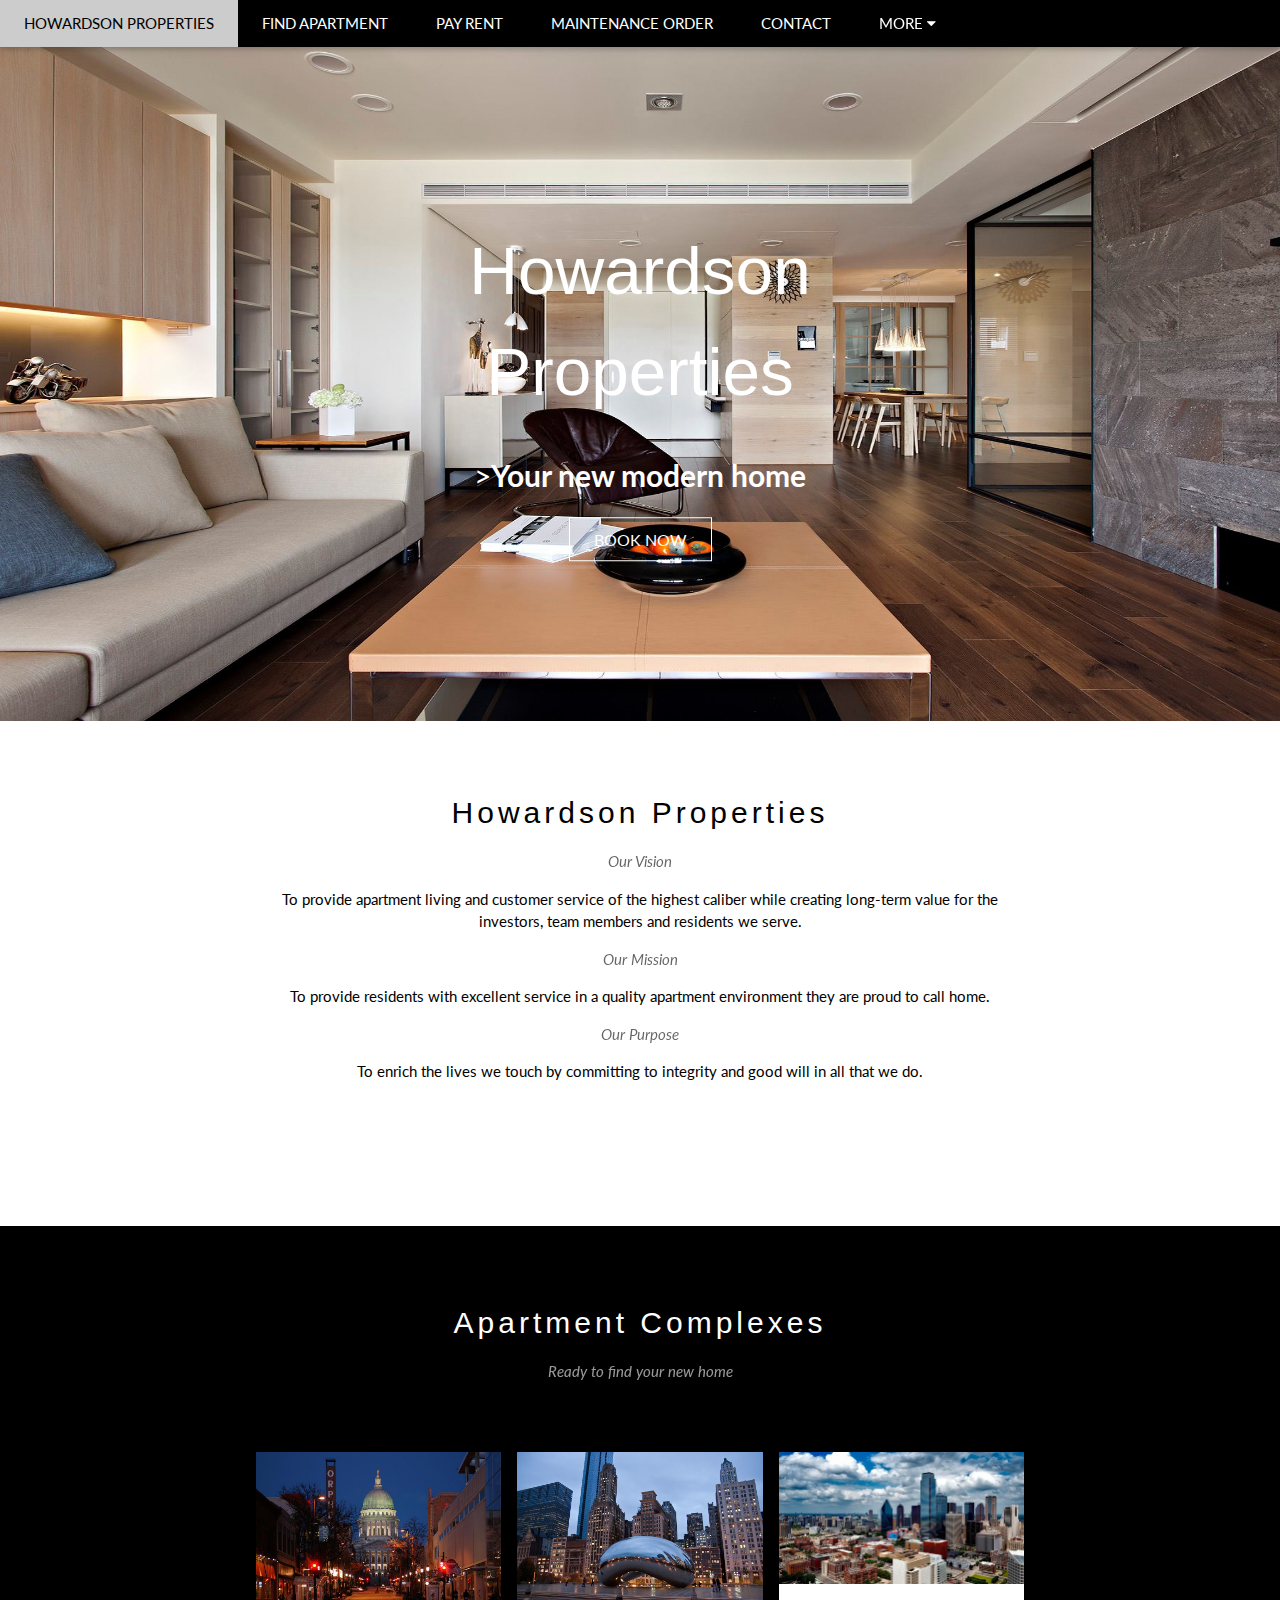
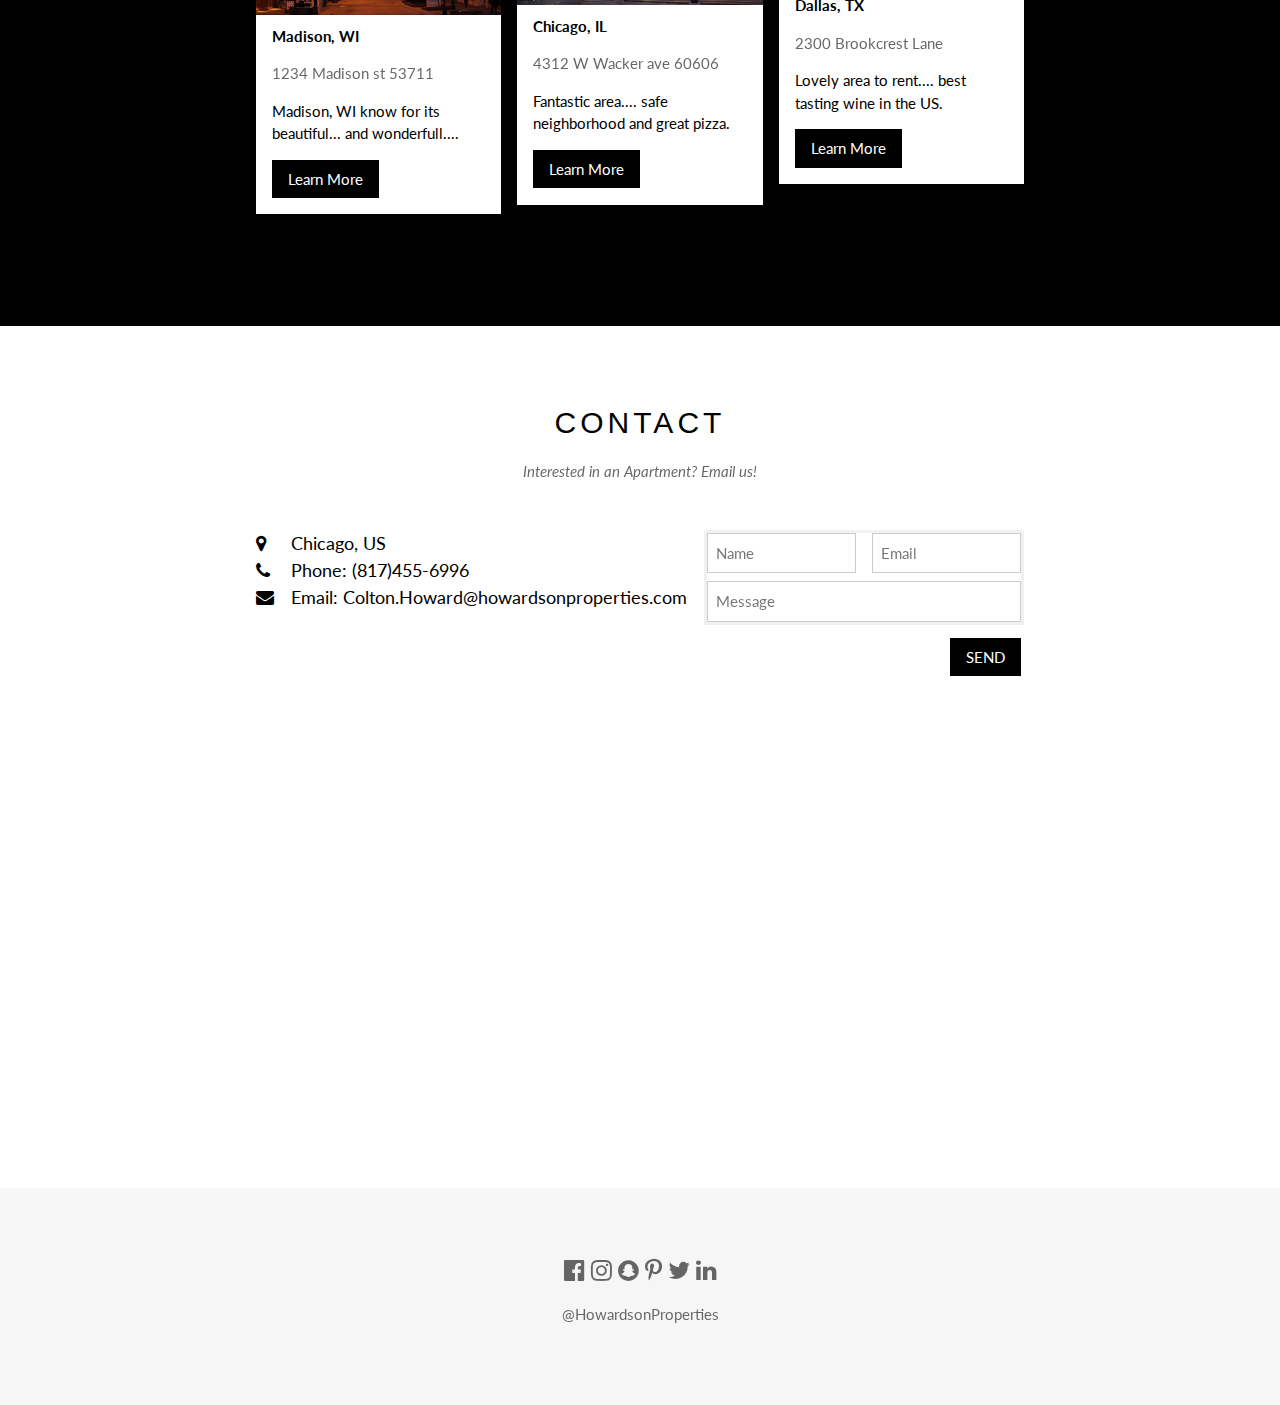
==== commit c9a0db32: "Edits to loging and search" ====
--- a/index.html
+++ b/index.html
@@ -166,8 +166,8 @@
         <a href="#" class="w3-bar-item w3-button">Linkedin</a>
       </div>
     </div>
-    <button class="w3-padding-large w3-button w3-hide-small w3-right" onclick="document.getElementById('loginModal').style.display='block'">Login</button>
-    <a href="javascript:void(0)" class="w3-padding-large w3-button w3-hide-small w3-right"><i class="fa fa-search"></i></a>
+  <!--  <button class="w3-padding-large w3-button w3-hide-small w3-right" onclick="document.getElementById('').style.display='block'">Login</button> -->
+  <!--  <a href="javascript:void(0)" class="w3-padding-large w3-button w3-hide-small w3-right"><i class="fa fa-search"></i></a>-->
   </div>
 </div>
 
@@ -247,13 +247,13 @@
     <div class="w3-container w3-content w3-padding-64" style="max-width:800px">
       <h2 class="w3-wide w3-center">Apartment Complexes</h2>
       <p class="w3-opacity w3-center"><i>Ready to find your new home</i></p><br>
-
+<!--
       <ul class="w3-ul w3-border w3-white w3-text-grey">
         <li class="w3-padding w3-center">Madison, WI <span class="w3-tag w3-red w3-margin-left">No Vacancies</span></li>
         <li class="w3-padding w3-center">Chicago, IL <span class="w3-tag w3-green w3-margin-left">Available</span></li>
         <li class="w3-padding w3-center">Dallas, TX<span class="w3-tag w3-green w3-margin-left">Available</span></li>
       </ul>
-
+-->
       <div class="w3-row-padding w3-padding-32" style="margin:0 -16px">
         <div class="w3-third w3-margin-bottom">
           <img src="images/capital-madison-wi-kelvin-andow.jpg" alt="New York" style="width:100%" class="w3-hover-opacity">
@@ -292,7 +292,7 @@
     <header class="w3-container w3-teal w3-center w3-padding-32">
       <span class="psw"onclick="document.getElementById('ticketModal').style.display='none'"
      class="w3-button w3-teal w3-xlarge w3-display-topright">&times;</span>
-      <h2 class="w3-wide"><i class="fa fa-key w3-margin-right"></i>Login</h2>
+      <!--<h2 class="w3-wide"><i class="fa fa-key w3-margin-right"></i>Login</h2>-->
     </header>
 <div class="slideshow-container">
 <div class="mySlides1 fade">
@@ -308,7 +308,7 @@
 
     <label><b>Password</b></label>
     <input class="input1" type="password" placeholder= "Enter Password" name="psw" required>
-    <button class="button1" type="submit">Login</button>
+    <!--<button class="button1" type="submit">Login</button>-->
     <input class="input1" type="checkbox" checked="checked"> Remember me
   </div>
 </form>
@@ -316,8 +316,8 @@
 </div>
 <div class="clearfix"></div>
       <div class="w3-container">
-        <button class="w3-button w3-red w3-section" onclick="document.getElementById('loginModal').style.display='none'">Close <i class="fa fa-remove"></i></button>
-        <p class="w3-right">Need <a href="#" class="w3-text-blue">password?</a></p>
+        <!--<button class="w3-button w3-red w3-section" onclick="document.getElementById('loginModal').style.display='none'">Close <i class="fa fa-remove"></i></button>
+      -->  <p class="w3-right">Need <a href="#" class="w3-text-blue">password?</a></p>
       </div>
     </div>
   </div></div>
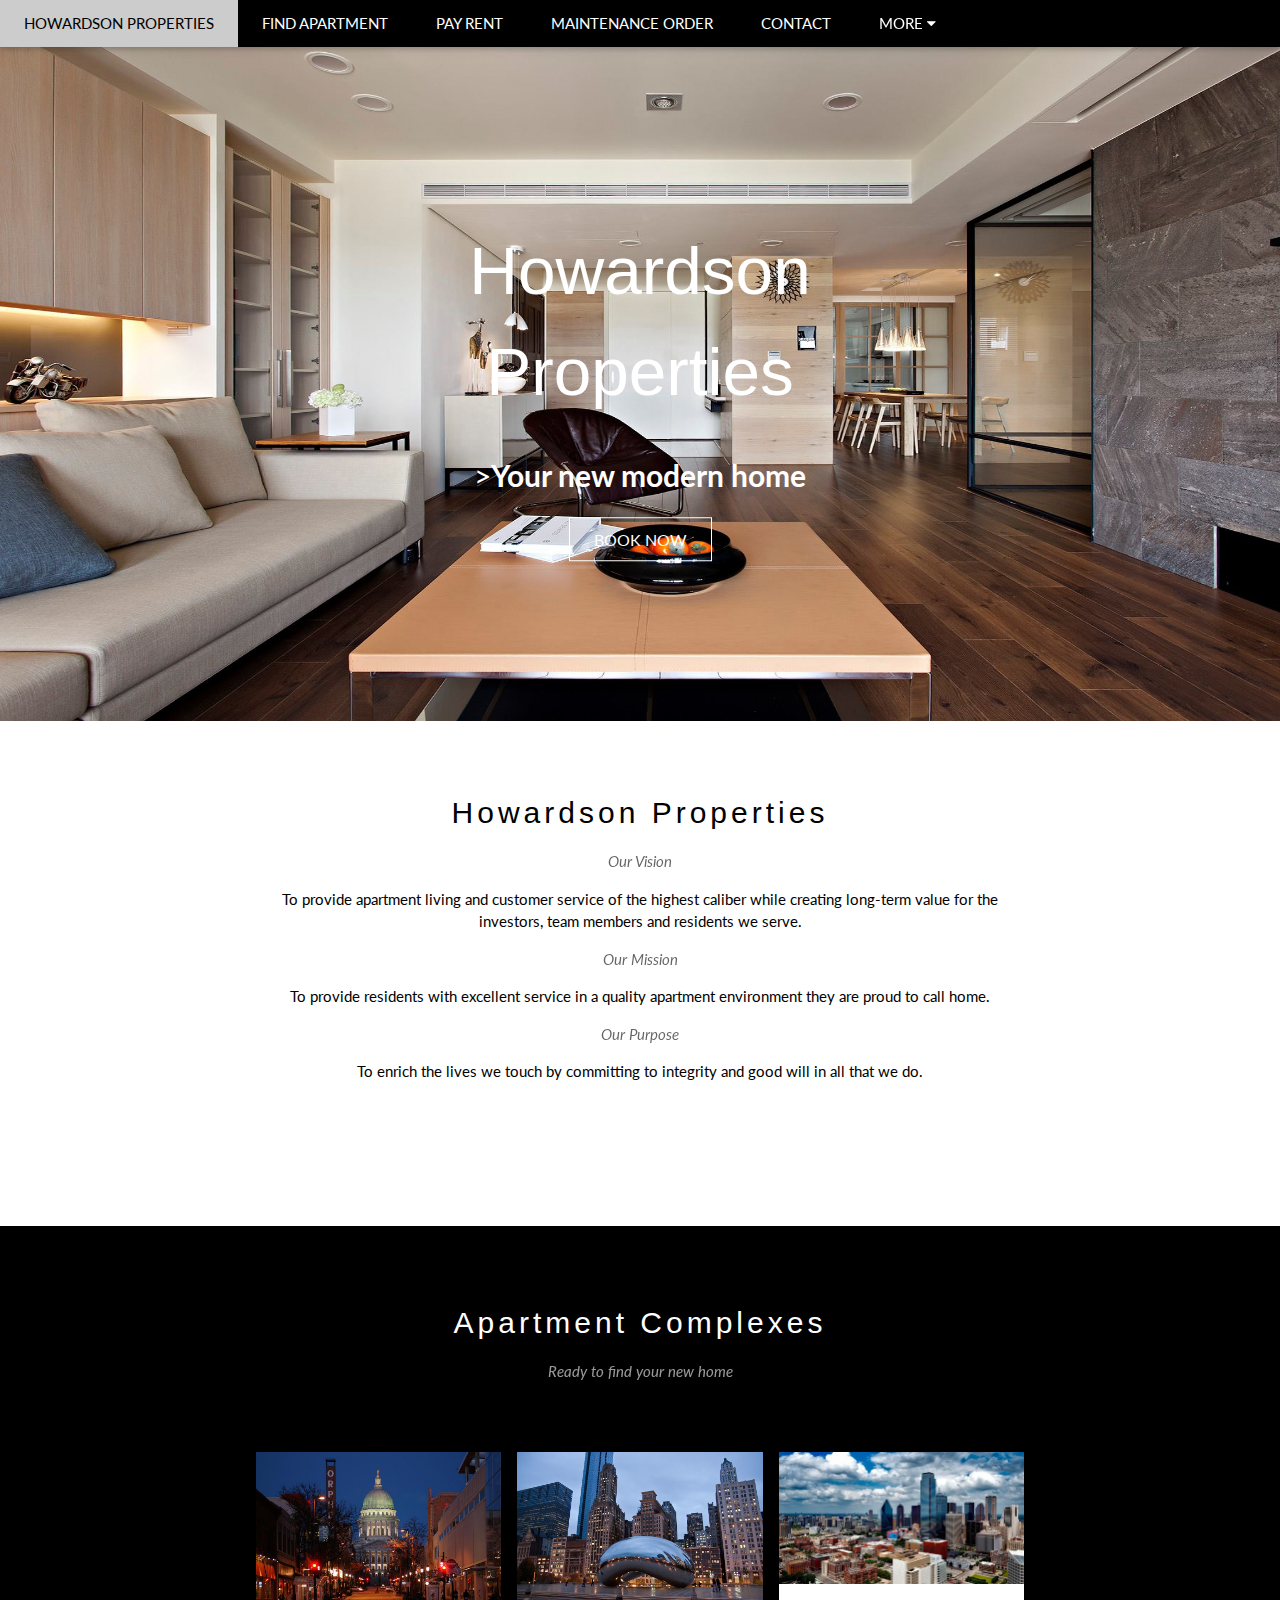
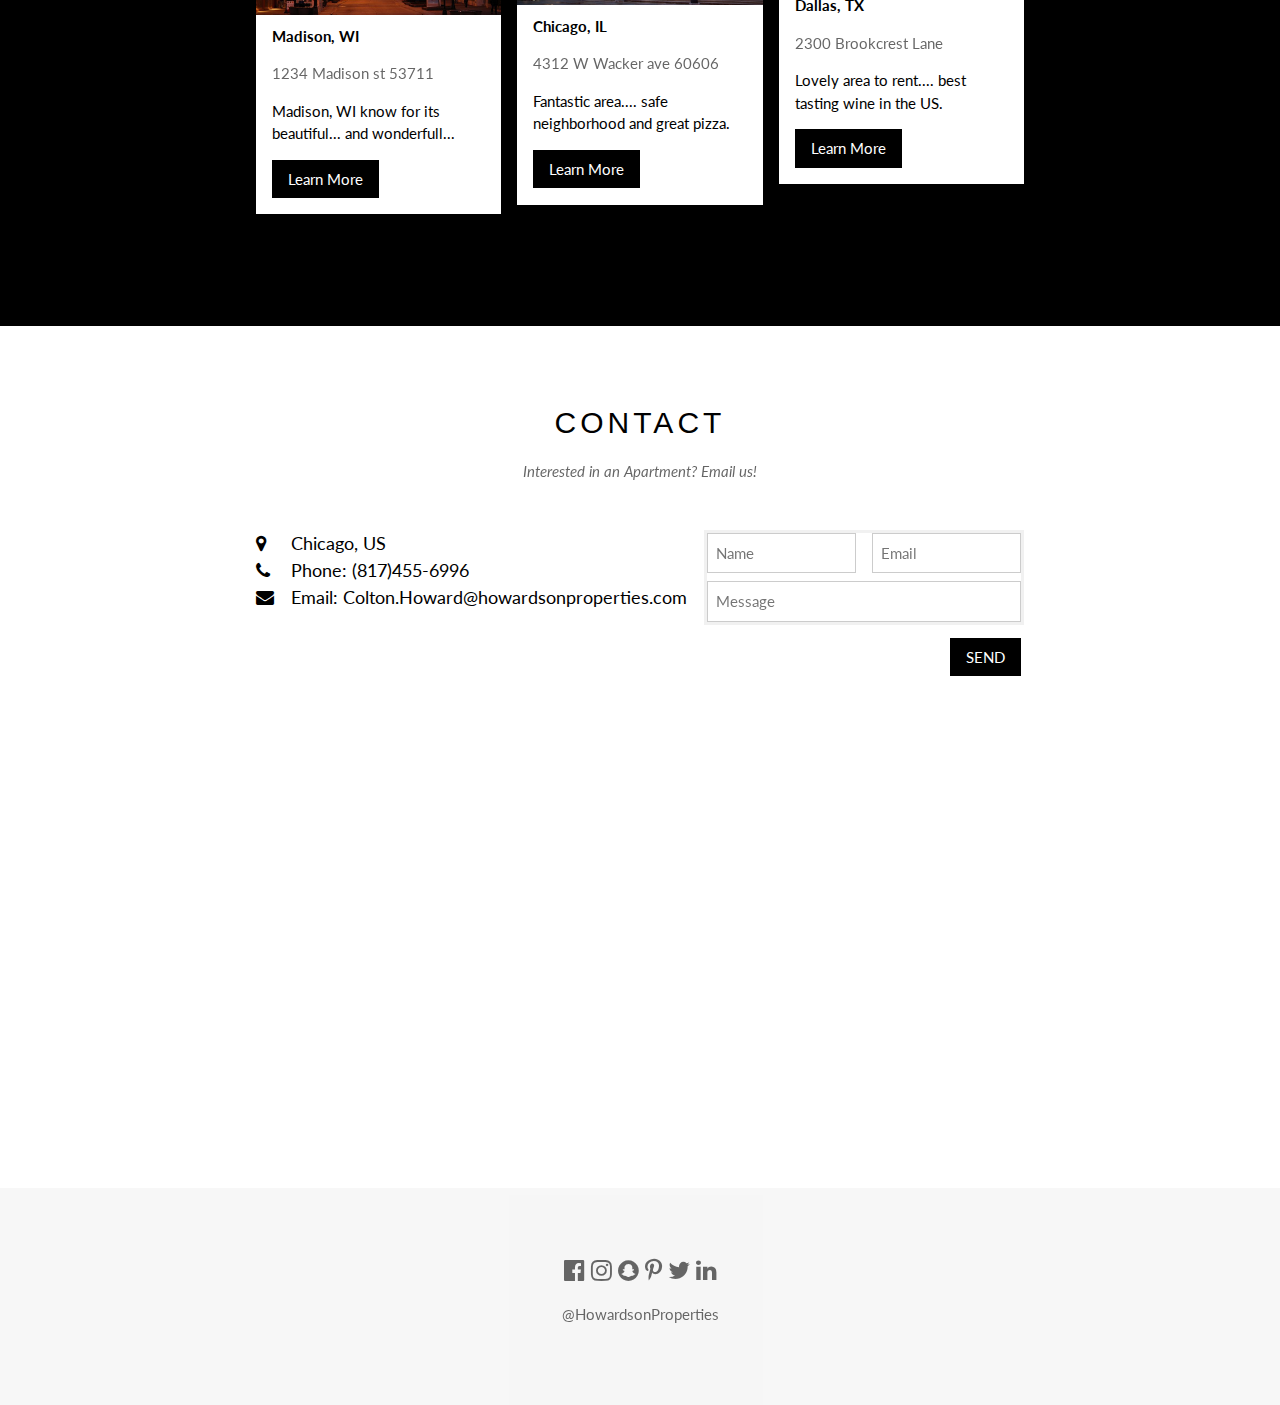
==== commit 2be14015: "asdf" ====
--- a/index.html
+++ b/index.html
@@ -261,7 +261,7 @@
 
             <p><b>Madison, WI</b></p>
             <p class="w3-opacity">1234 Madison st 53711</p>
-            <p>Madison, WI know for its beautiful... and wonderfull....</p>
+            <p>Madison, WI know for its beautiful... and wonderfull...</p>
             <a class="w3-button w3-black w3-margin-bottom" href="madison.html">Learn More </a>
           </div>
         </div>
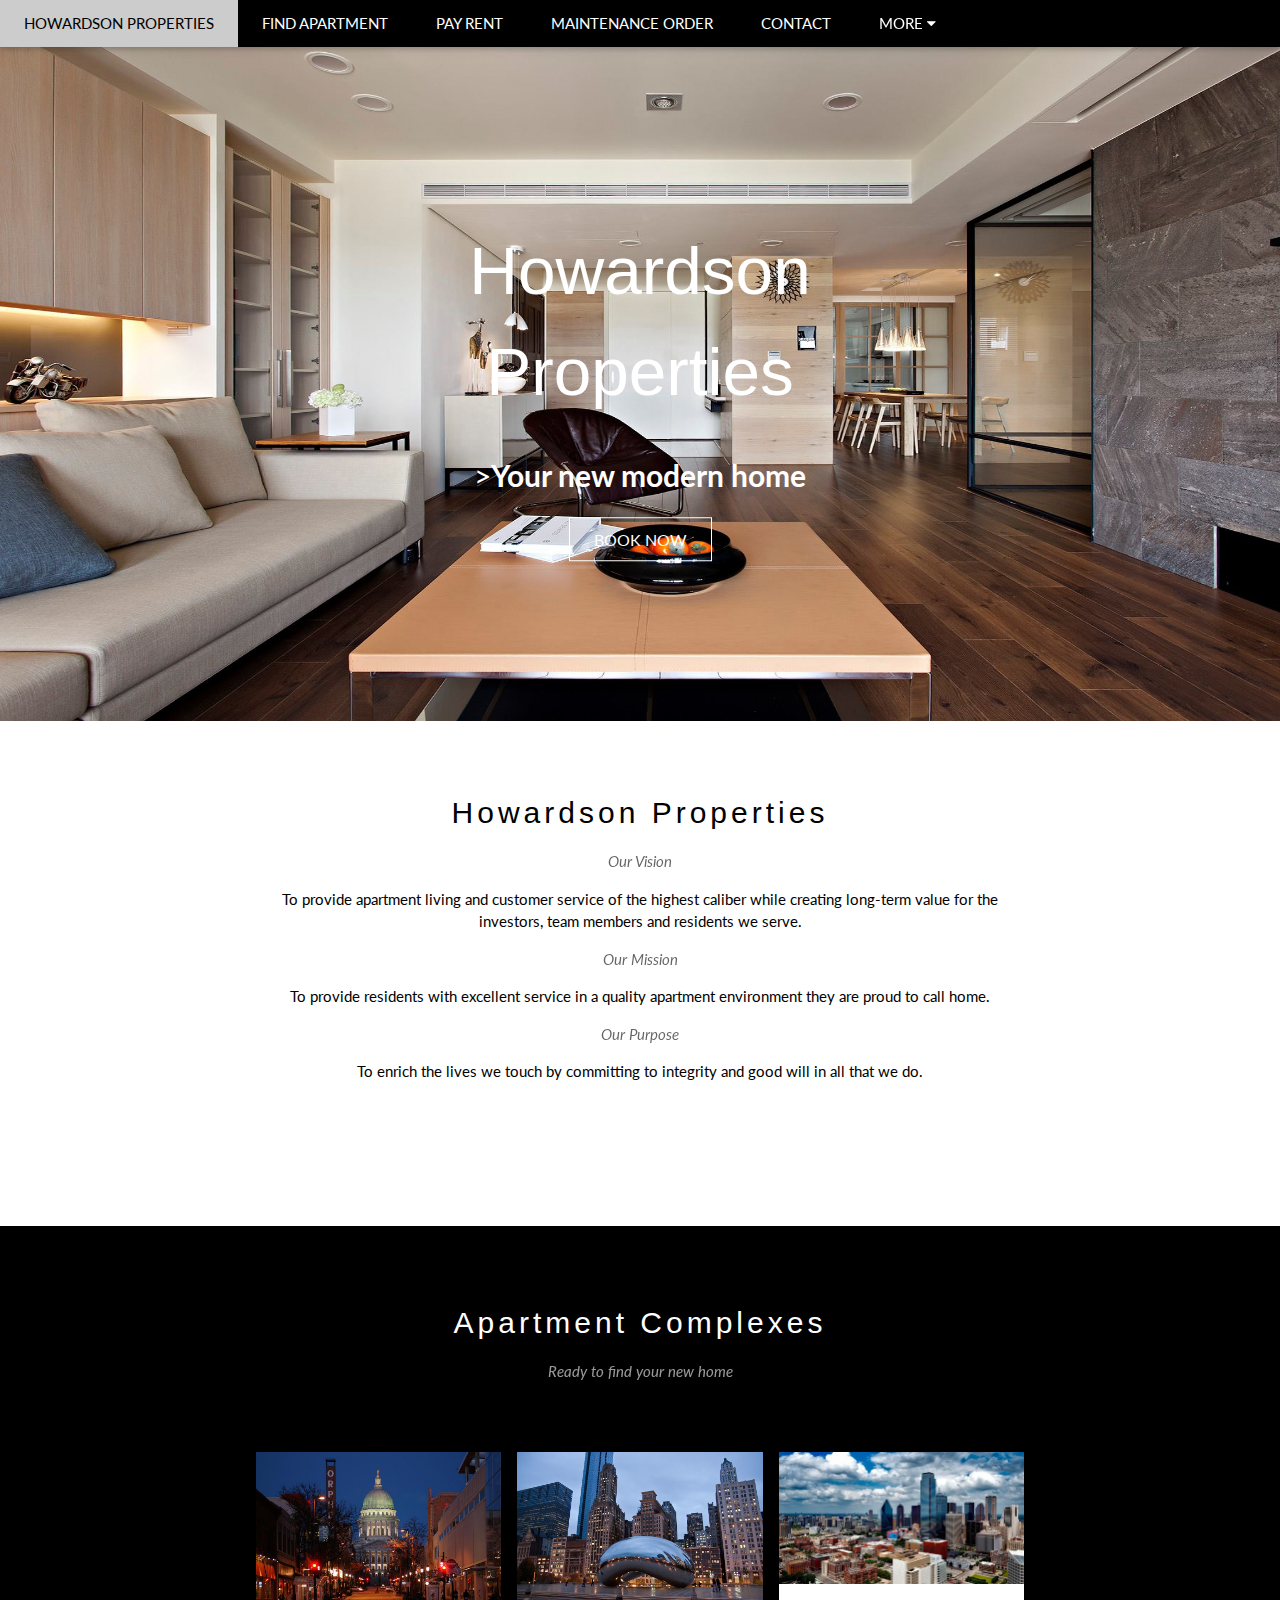
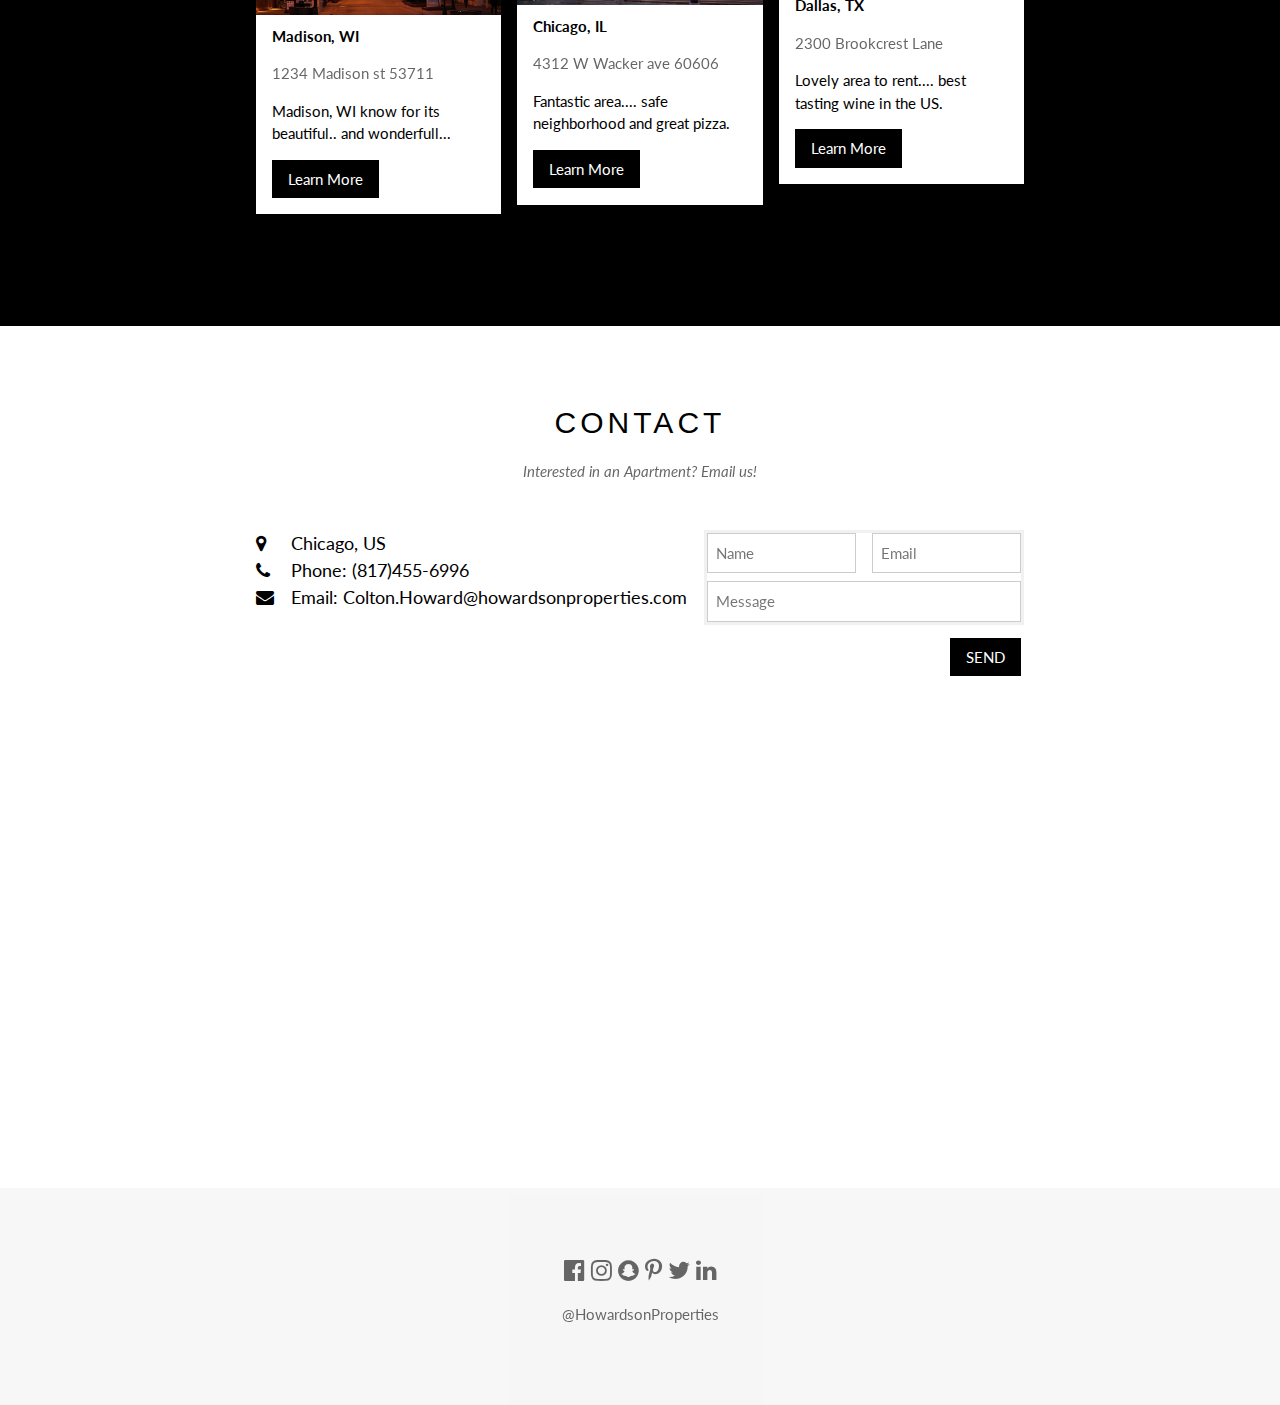
==== commit 23ef9fbd: "asdf" ====
--- a/index.html
+++ b/index.html
@@ -261,7 +261,7 @@
 
             <p><b>Madison, WI</b></p>
             <p class="w3-opacity">1234 Madison st 53711</p>
-            <p>Madison, WI know for its beautiful... and wonderfull...</p>
+            <p>Madison, WI know for its beautiful.. and wonderfull...</p>
             <a class="w3-button w3-black w3-margin-bottom" href="madison.html">Learn More </a>
           </div>
         </div>
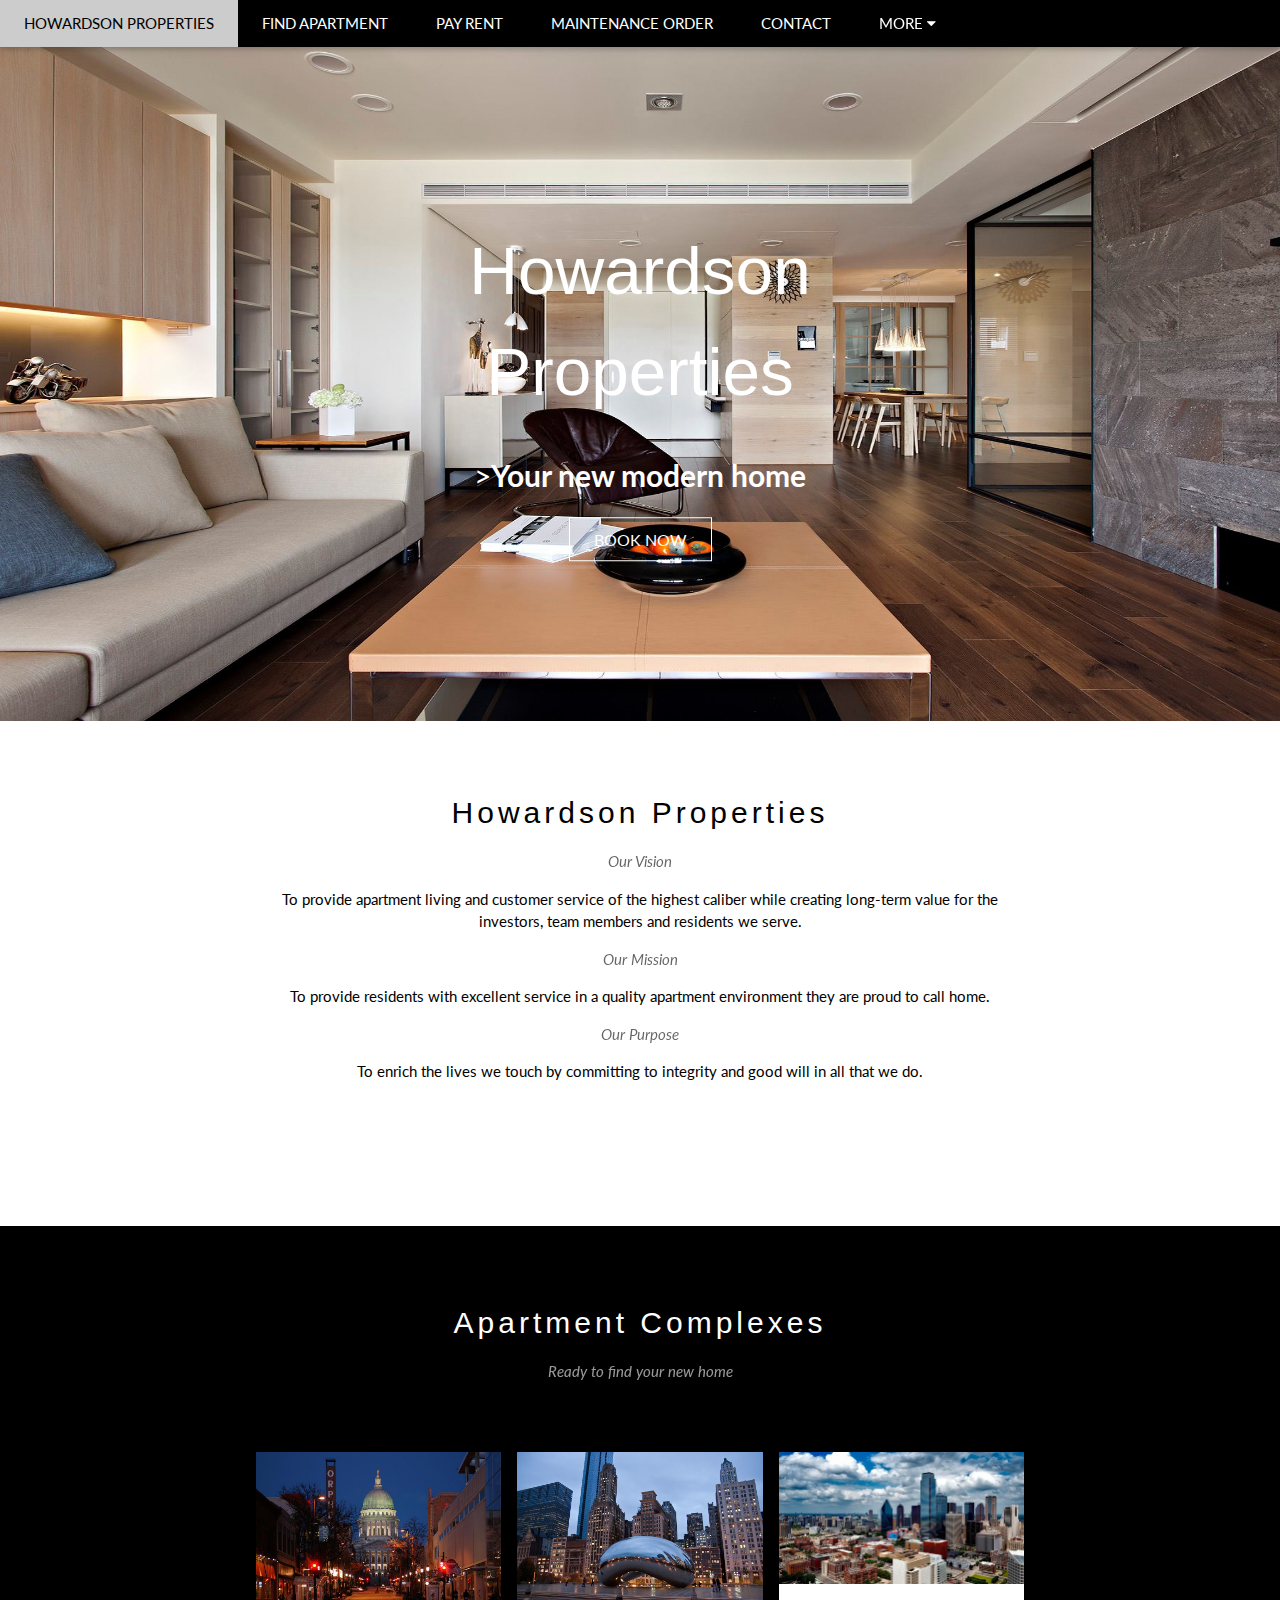
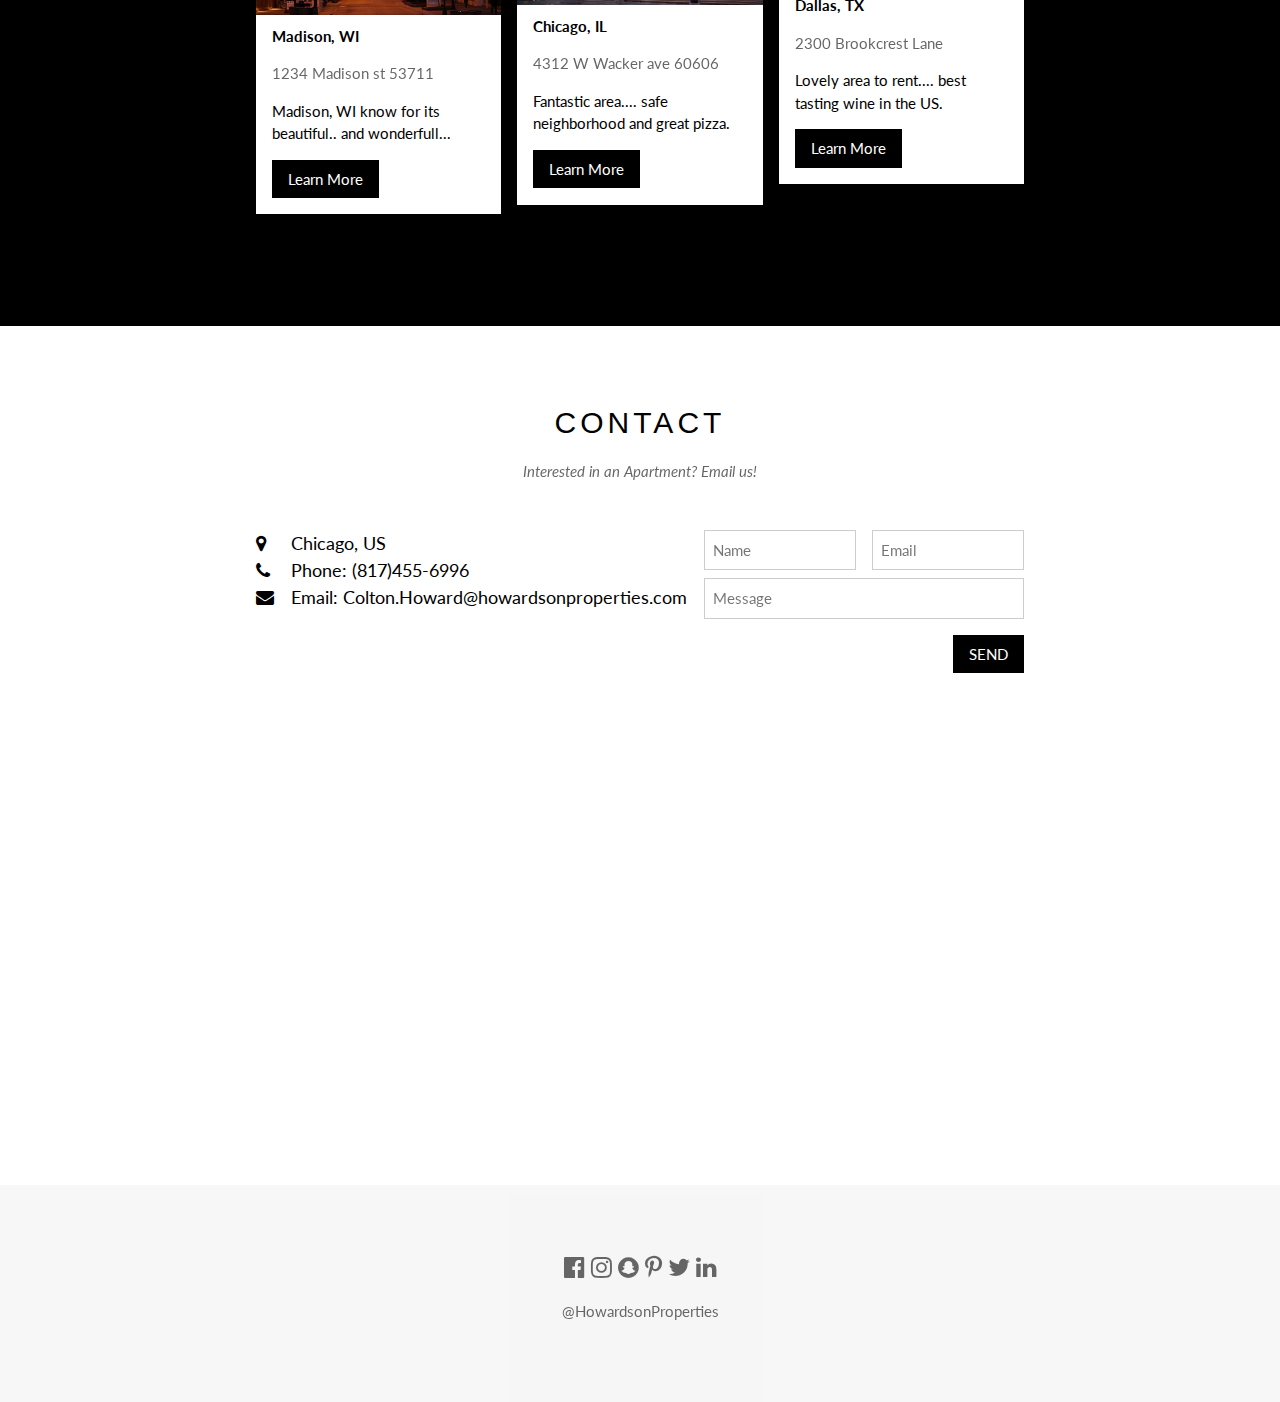
==== commit 0dd46bc5: "change book link" ====
--- a/index.html
+++ b/index.html
@@ -189,7 +189,7 @@
     <div class="w3-display-middle w3-container w3-text-white w3-padding-32 w3-hide-small">
       <h1 style="font-size: 450%;">Howardson Properties</h1>
       <p style="font-size: 200%;">><b>Your new modern home</b></p>
-      <a href="http://www.google.com" style="text-decoration:none;" class="btn btn-clear-white"> Book Now</a>
+      <a href="index.html#tour" style="text-decoration:none;" class="btn btn-clear-white"> Book Now</a>
     </div>
   </div>
   <div class="mySlides w3-display-container w3-center">
@@ -197,7 +197,7 @@
     <div class="w3-display-middle w3-container w3-text-white w3-padding-32 w3-hide-small">
       <h1 style="font-size: 450%;">Howardson Properties</h1>
       <p style="font-size: 200%;">><b>Your new modern home</b></p>
-      <a href="http://www.google.com" style="text-decoration:none;" class="btn btn-clear-white"> Book Now</a>
+      <a href="index.html#tour" style="text-decoration:none;" class="btn btn-clear-white"> Book Now</a>
     </div>
   </div>
   <div class="mySlides w3-display-container w3-center">
@@ -205,7 +205,7 @@
     <div class="w3-display-middle w3-container w3-text-white w3-padding-32 w3-hide-small">
       <h1 style="font-size: 450%;">Howardson Properties</h1>
       <p style="font-size: 200%;">><b>Your new modern home</b></p>
-      <a href="http://www.google.com" style="text-decoration:none;" class="btn btn-clear-white"> Book Now</a>
+      <a href="index.html#tour" style="text-decoration:none;" class="btn btn-clear-white"> Book Now</a>
     </div>
   </div>
   <div class="mySlides w3-display-container w3-center">
@@ -213,7 +213,7 @@
     <div class="w3-display-middle w3-container w3-text-white w3-padding-32 w3-hide-small">
       <h1 style="font-size: 450%;">Howardson Properties</h1>
       <p style="font-size: 200%;">><b>Your new modern home</b></p>
-      <a href="http://www.google.com" style="text-decoration:none;" class="btn btn-clear-white"> Book Now</a>
+      <a href="index.html#tour" style="text-decoration:none;" class="btn btn-clear-white"> Book Now</a>
     </div>
   </div>
 
@@ -262,7 +262,7 @@
             <p><b>Madison, WI</b></p>
             <p class="w3-opacity">1234 Madison st 53711</p>
             <p>Madison, WI know for its beautiful.. and wonderfull...</p>
-            <a class="w3-button w3-black w3-margin-bottom" href="madison.html">Learn More </a>
+            <a class="w3-button w3-black w3-margin-bottom" href="Madison.html">Learn More </a>
           </div>
         </div>
         <div class="w3-third w3-margin-bottom">
--- a/advanced.css
+++ b/advanced.css
@@ -227,7 +227,7 @@
     margin-bottom: 20px;
 }
 form {
-    border: 3px solid #f1f1f1;
+    border: 0px solid #f1f1f1;
 }
 
 .input1[type=text], .input1[type=password] {
